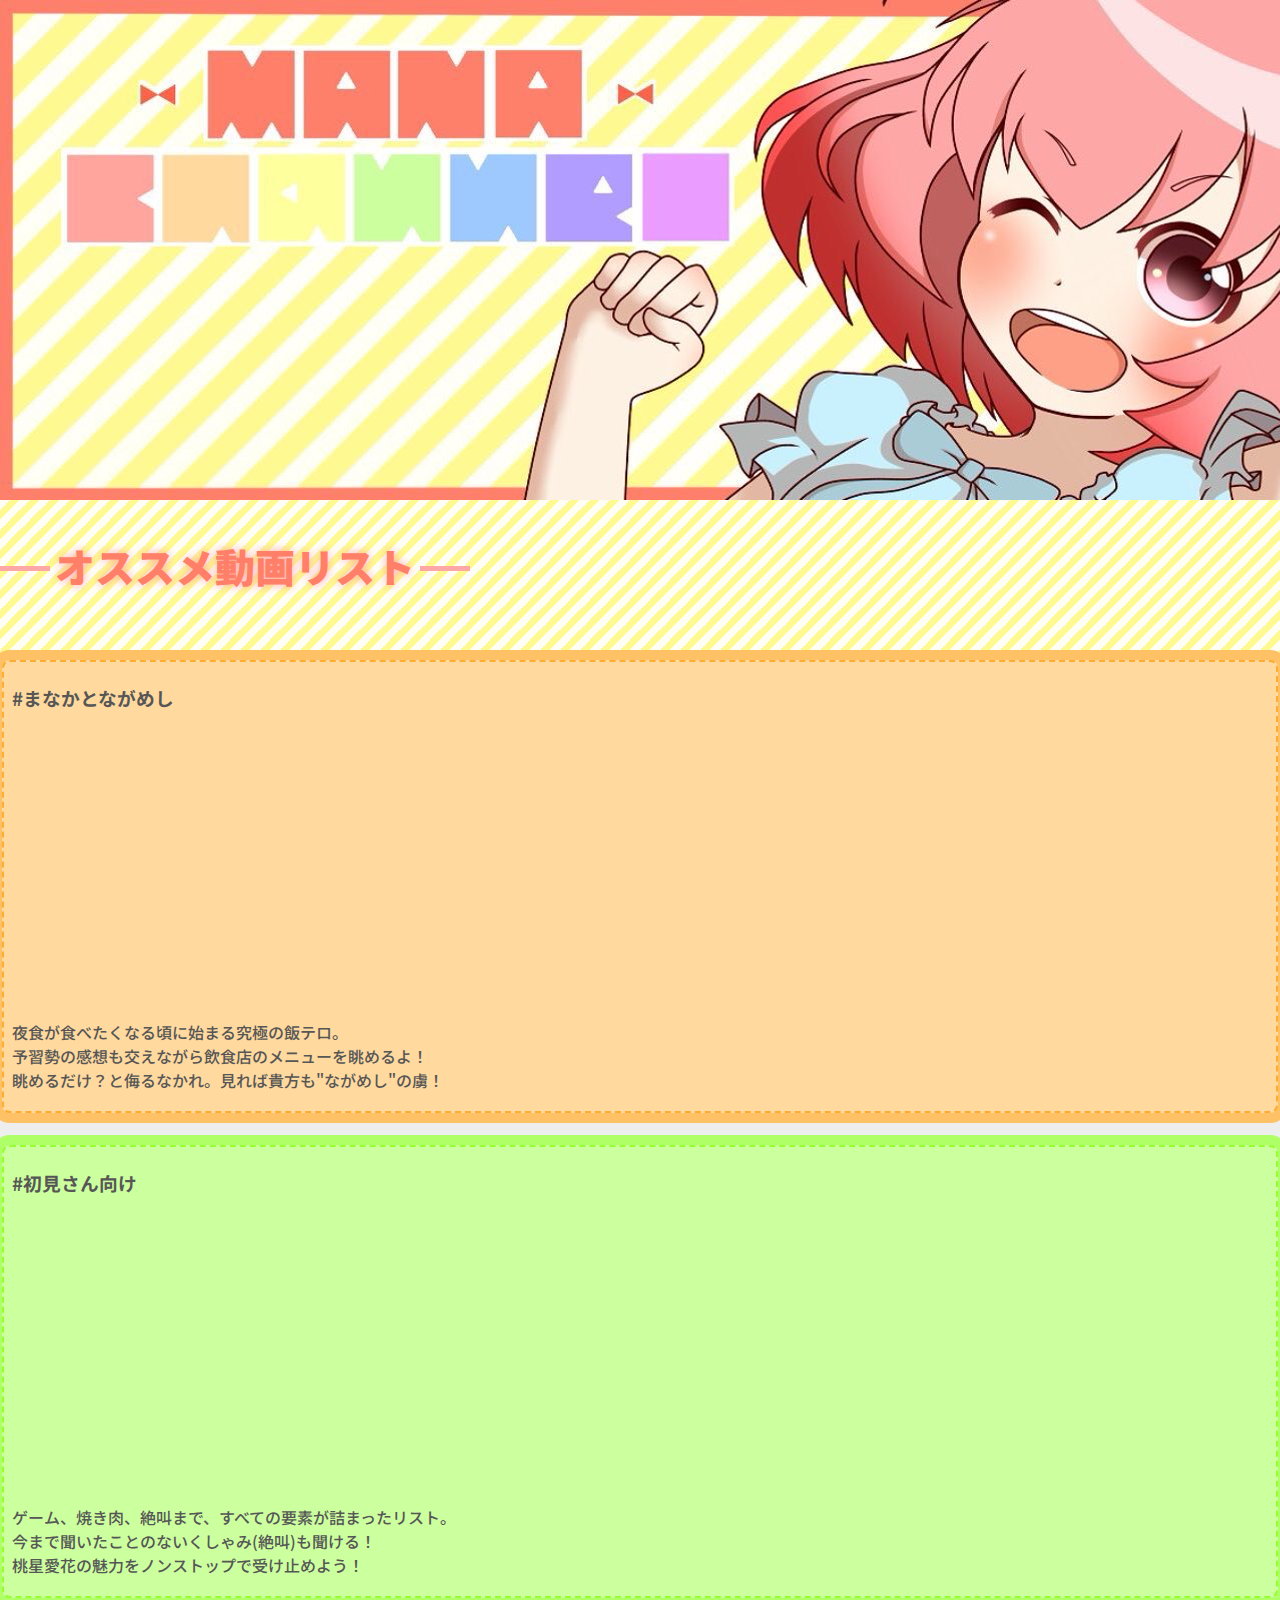
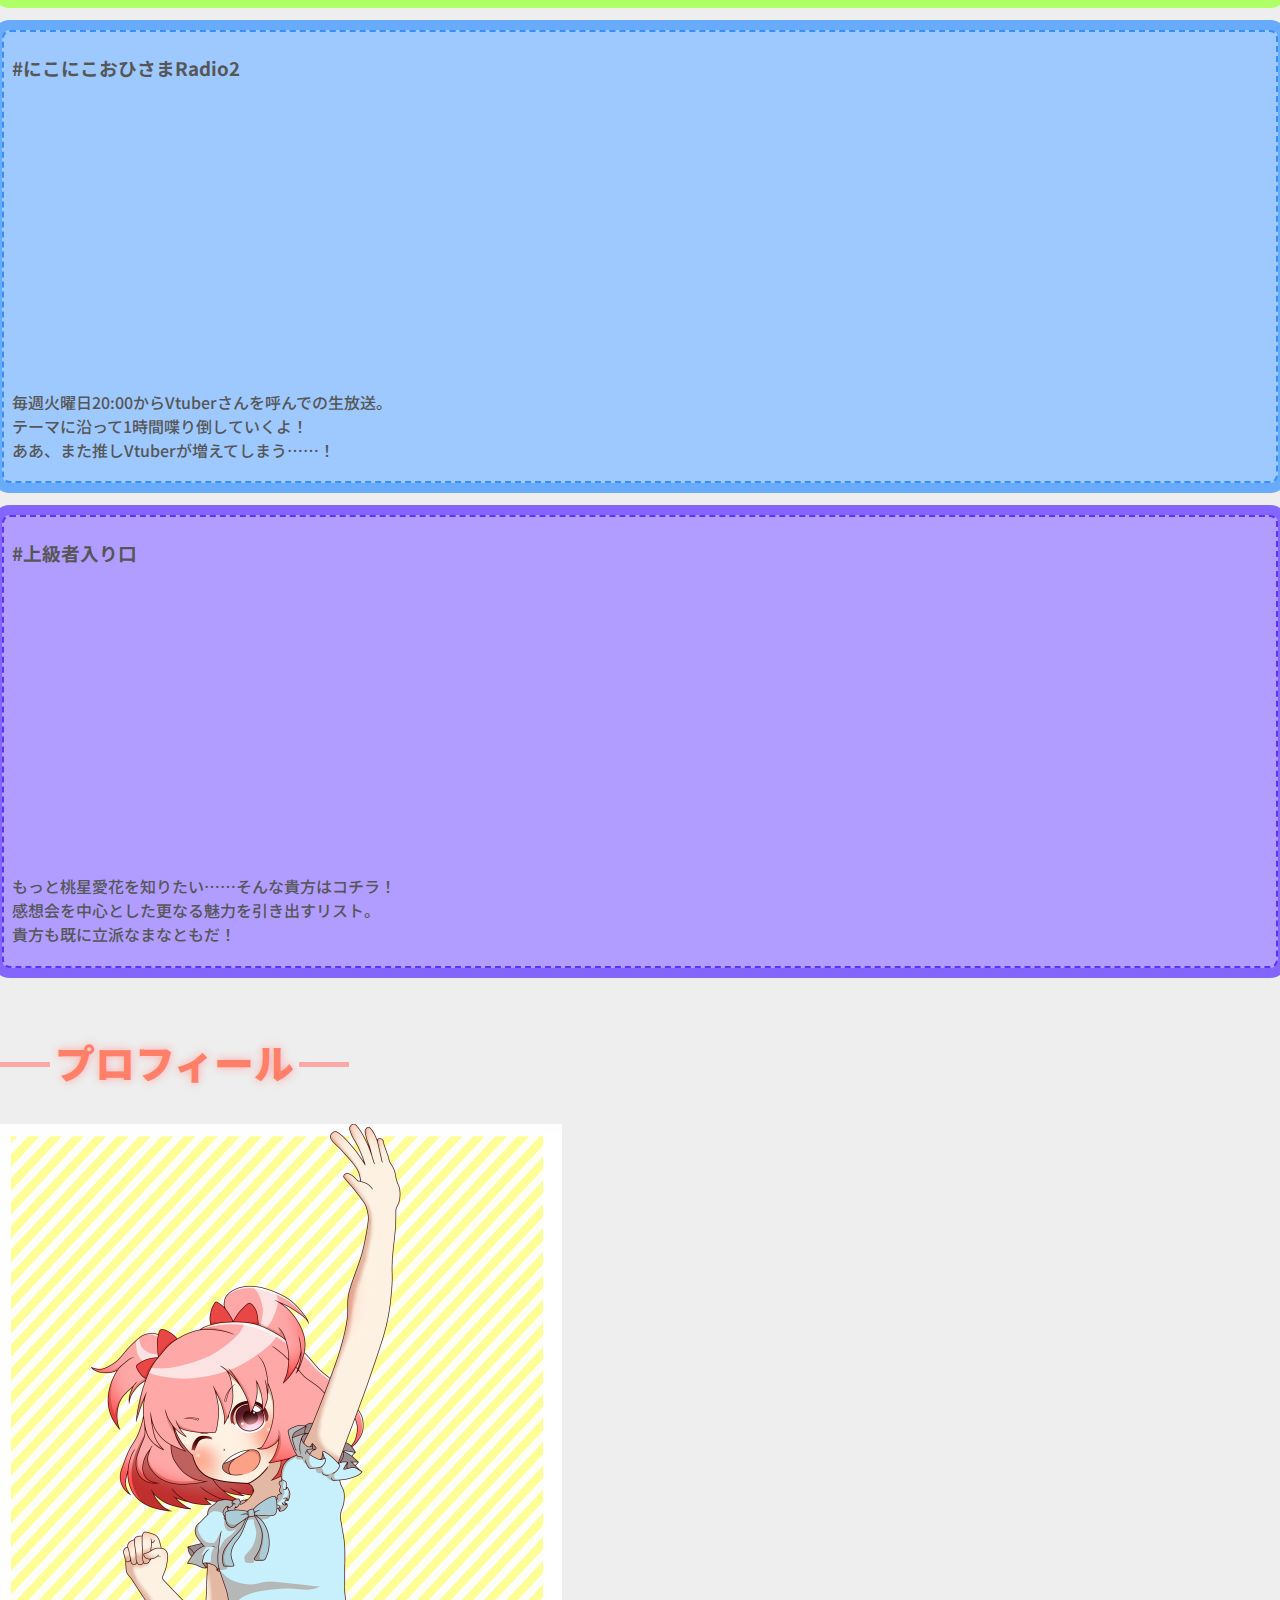
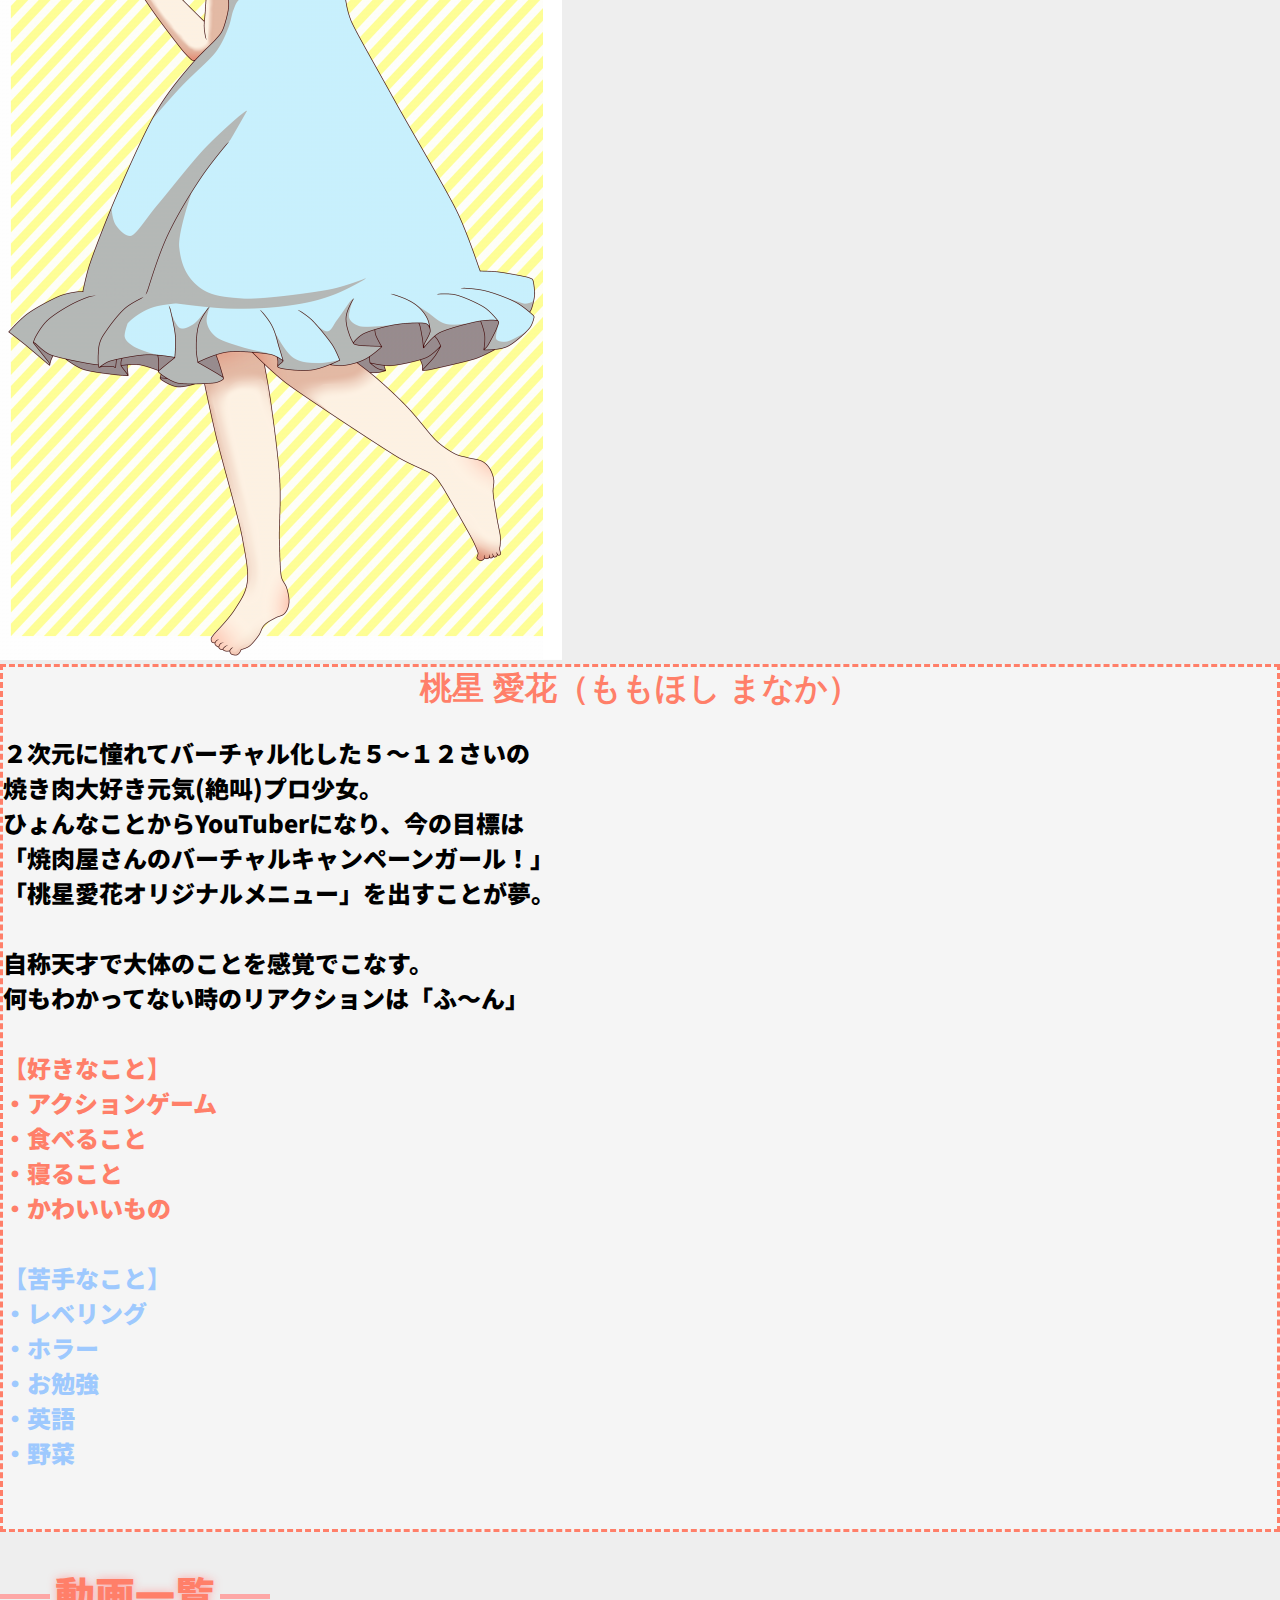
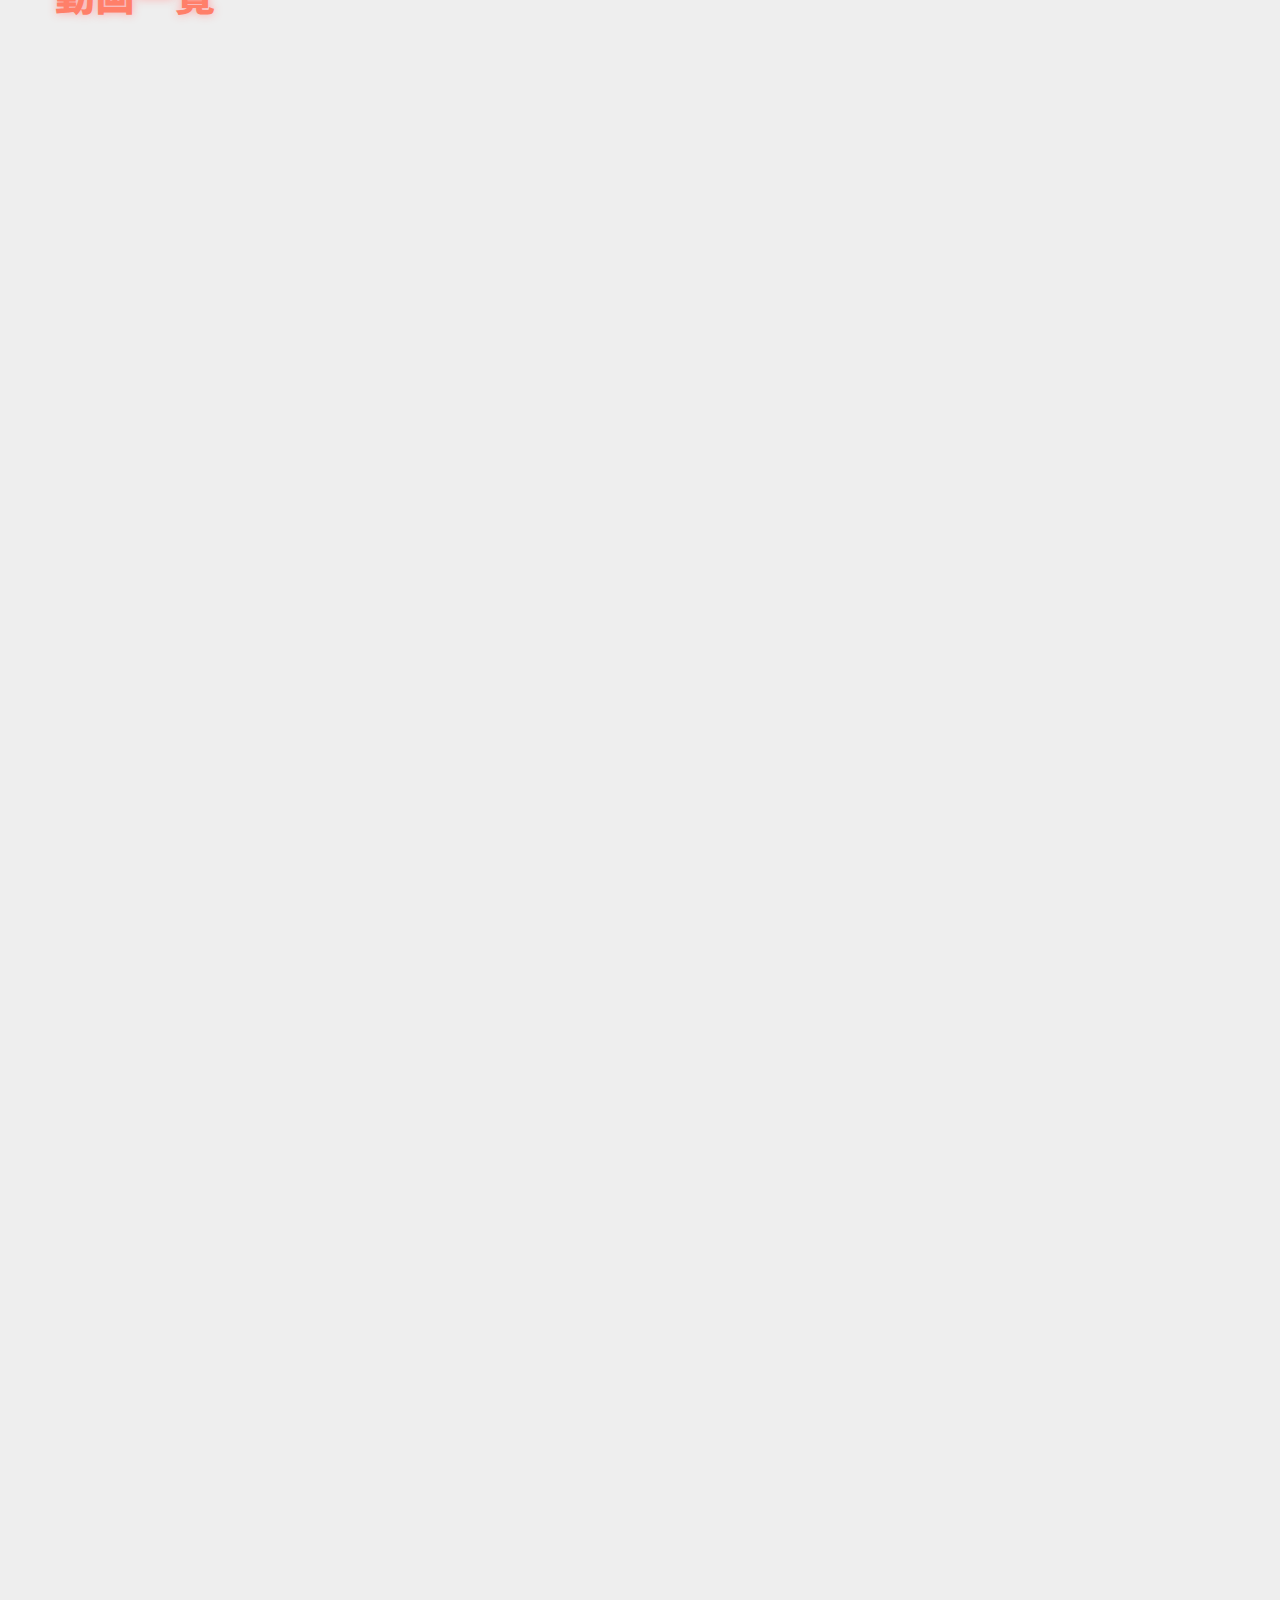
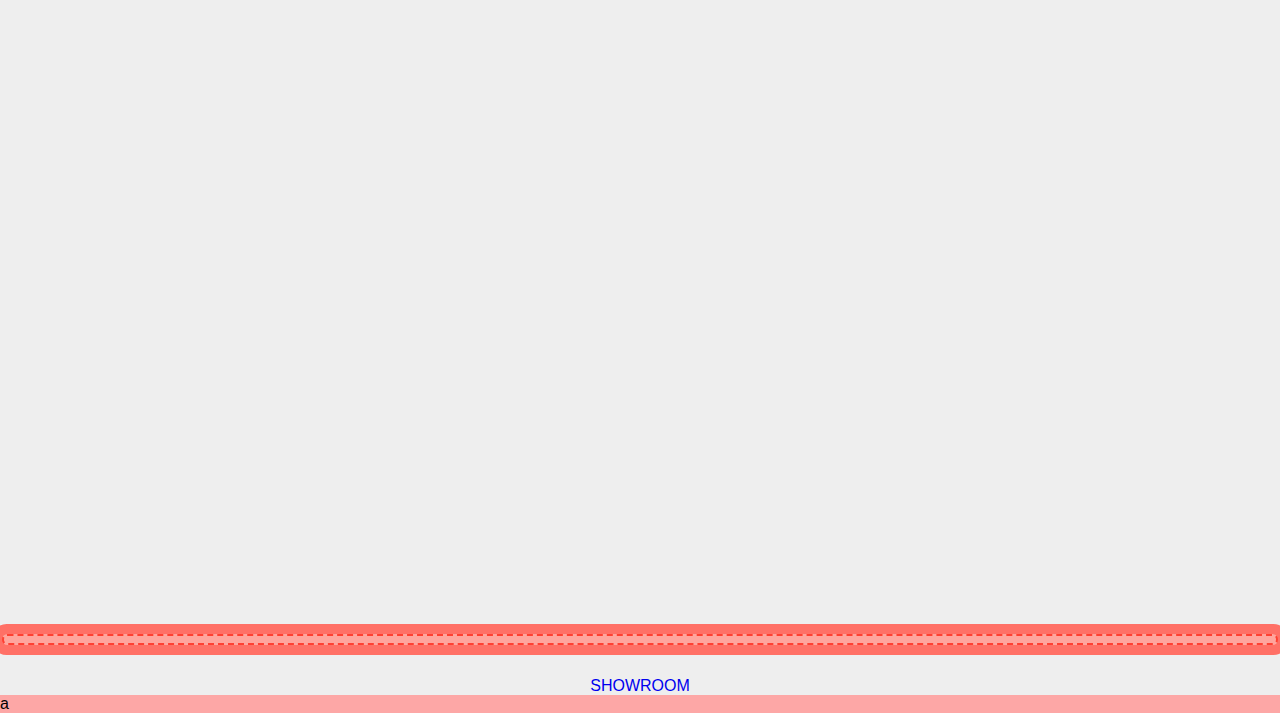
==== index.html @ ed3147af "ヘッダー画像の修正" ====
<!DOCTYPE html>
<html lang="ja">
  <head>
    <meta charset="UTF-8">
    <meta name="viewport" content="width=device-width, initial-scale=1, shrink-to-fit=no">
    <meta name="format-detection" content="telephone=no">
    <link rel="stylesheet" href="https://stackpath.bootstrapcdn.com/bootstrap/4.1.1/css/bootstrap.min.css" integrity="sha384-WskhaSGFgHYWDcbwN70/dfYBj47jz9qbsMId/iRN3ewGhXQFZCSftd1LZCfmhktB" crossorigin="anonymous">
    <link rel="stylesheet" href="./css/loader.css" type="text/css">
    <script src="https://code.jquery.com/jquery-3.3.1.slim.min.js" integrity="sha384-q8i/X+965DzO0rT7abK41JStQIAqVgRVzpbzo5smXKp4YfRvH+8abtTE1Pi6jizo" crossorigin="anonymous"></script>
    <script src="https://cdnjs.cloudflare.com/ajax/libs/popper.js/1.14.3/umd/popper.min.js" integrity="sha384-ZMP7rVo3mIykV+2+9J3UJ46jBk0WLaUAdn689aCwoqbBJiSnjAK/l8WvCWPIPm49" crossorigin="anonymous"></script>
    <script src="https://stackpath.bootstrapcdn.com/bootstrap/4.1.1/js/bootstrap.min.js" integrity="sha384-smHYKdLADwkXOn1EmN1qk/HfnUcbVRZyYmZ4qpPea6sjB/pTJ0euyQp0Mk8ck+5T" crossorigin="anonymous"></script>
    <script src="./js/loader.js" type="text/javascript"></script>
    <link href="https://fonts.googleapis.com/css?family=Noto+Sans+JP:100,300,400,500,700,800,900&amp;display=swap" rel="stylesheet">
    <link rel="stylesheet" href="https://use.fontawesome.com/releases/v5.10.2/css/all.css" integrity="sha384-rtJEYb85SiYWgfpCr0jn174XgJTn4rptSOQsMroFBPQSGLdOC5IbubP6lJ35qoM9" crossorigin="anonymous">
  </head>
  <body>
    <div class="container-fluid"><img class="img-fluid" src="./img/header.jpg">
      <div class="row">
        <div class="col-lg-10 pr-lg-5 justify-content-center">
          <div class="row py-3 justify-content-center text-center">
            <h2>オススメ動画リスト</h2>
          </div>
          <div class="row justify-content-around mx-lg-4 mx-3 mx-lg-0">
            <div class="col-lg-5 box1">
              <div class="row justify-content-center">
                <h3 class="first my-2">#まなかとながめし</h3>
              </div>
              <div class="row youtbe justify-content-center mx-1">
                <iframe width="486" height="270" src="https://www.youtube.com/embed/videoseries?list=PLbAovI1GTEuH-SgbyVjiY64H6kmFP4yAL" frameborder="0" allow="accelerometer; autoplay; encrypted-media; gyroscope; picture-in-picture" allowfullscreen></iframe>
              </div>
              <div class="row my-2">
                <p class="ml-4 bold">
                   夜食が食べたくなる頃に始まる究極の飯テロ。<br>
                  予習勢の感想も交えながら飲食店のメニューを眺めるよ！<br>
                  眺めるだけ？と侮るなかれ。見れば貴方も"ながめし"の虜！
                </p>
              </div>
            </div>
            <div class="col-lg-5 box2">
              <div class="row justify-content-center">
                <h3 class="first my-2">#初見さん向け</h3>
              </div>
              <div class="row youtbe justify-content-center mx-1">
                <iframe width="486" height="270" src="https://www.youtube.com/embed/videoseries?list=PLbAovI1GTEuFLvlPOj0V3R2zm6P5N8Zbx" frameborder="0" allow="accelerometer; autoplay; encrypted-media; gyroscope; picture-in-picture" allowfullscreen></iframe>
              </div>
              <div class="row my-2">
                <p class="ml-4 bold">
                   ゲーム、焼き肉、絶叫まで、すべての要素が詰まったリスト。<br>
                  今まで聞いたことのないくしゃみ(絶叫)も聞ける！<br>
                  桃星愛花の魅力をノンストップで受け止めよう！
                </p>
              </div>
            </div>
            <div class="col-lg-5 box3">
              <div class="row justify-content-center">
                <h3 class="first my-2">#にこにこおひさまRadio2</h3>
              </div>
              <div class="row youtbe justify-content-center mx-1">
                <iframe width="486" height="270" src="https://www.youtube.com/embed/videoseries?list=PLbAovI1GTEuFLvlPOj0V3R2zm6P5N8Zbx" frameborder="0" allow="accelerometer; autoplay; encrypted-media; gyroscope; picture-in-picture" allowfullscreen></iframe>
              </div>
              <div class="row my-2">
                <p class="ml-4 bold">
                   毎週火曜日20:00からVtuberさんを呼んでの生放送。<br>
                  テーマに沿って1時間喋り倒していくよ！<br>
                  ああ、また推しVtuberが増えてしまう……！
                </p>
              </div>
            </div>
            <div class="col-lg-5 box4">
              <div class="row justify-content-center">
                <h3 class="first my-2">#上級者入り口</h3>
              </div>
              <div class="row youtbe justify-content-center mx-1">
                <iframe width="486" height="270" src="https://www.youtube.com/embed/videoseries?list=PLbAovI1GTEuEAdjB40SwyjS9uhT3rwUrX" frameborder="0" allow="accelerometer; autoplay; encrypted-media; gyroscope; picture-in-picture" allowfullscreen></iframe>
              </div>
              <div class="row my-2">
                <p class="ml-4 bold">
                   もっと桃星愛花を知りたい……そんな貴方はコチラ！<br>
                  感想会を中心とした更なる魅力を引き出すリスト。<br>
                  貴方も既に立派なまなともだ！
                </p>
              </div>
            </div>
          </div>
          <div class="row py-3 justify-content-center text-center">
            <h2>プロフィール</h2>
          </div>
          <div class="row justify-content-around">
            <div class="col-md-5"><img class="img-fluid" src="./img/chara.png"></div>
            <div class="col-md-7" style="background-color:rgba(256,256,256,0.4); border:3px dashed #FF7F69">
              <div class="profile-name my-2">桃星 愛花（ももほし まなか）</div>
              <p class="ml-3" id="profile-desc">
                ２次元に憧れてバーチャル化した５～１２さいの<br>
                焼き肉大好き元気(絶叫)プロ少女。<br>
                ひょんなことからYouTuberになり、今の目標は<br>
                「<B>焼肉屋さんのバーチャルキャンペーンガール！」</B><br>
                「桃星愛花オリジナルメニュー」を出すことが夢。<br><br>
                
                自称天才で大体のことを感覚でこなす。<br>
                何もわかってない時のリアクションは「ふ～ん」<br><br>
                 
                <span style="color:#FF7F69">【好きなこと】<br>
                ・アクションゲーム<br>
                ・食べること<br>
                ・寝ること<br>
                ・かわいいもの<br><br></span>
                
                <span style="color:#9EC9FE">【苦手なこと】<br>
                ・レベリング<br>
                ・ホラー<br>
                ・お勉強<br>
                ・英語<br>
                ・野菜<br><br></span>
              </p>
            </div>
          </div>
          <div class="row py-3 justify-content-center text-center">
            <h2>動画一覧</h2>
          </div>
          <div class="row justify-content-around">
            <div class="col-lg-4 col-md-6" align="center"><iframe width="400" height="225" src="https://www.youtube.com/embed/l2KaPD6oU1I" frameborder="0" allow="accelerometer; autoplay; encrypted-media; gyroscope; picture-in-picture" allowfullscreen></iframe><br>
            </div>
            <div class="col-lg-4 col-md-6" align="center"><iframe width="400" height="225" src="https://www.youtube.com/embed/nBfYJNR3knE" frameborder="0" allow="accelerometer; autoplay; encrypted-media; gyroscope; picture-in-picture" allowfullscreen></iframe><br>
            </div>
            <div class="col-lg-4 col-md-6" align="center"><iframe width="400" height="225" src="https://www.youtube.com/embed/RNX91jIDheY" frameborder="0" allow="accelerometer; autoplay; encrypted-media; gyroscope; picture-in-picture" allowfullscreen></iframe><br>
            </div>
            <div class="col-lg-4 col-md-6" align="center"><iframe width="400" height="225" src="https://www.youtube.com/embed/fZkKzhEPjfk" frameborder="0" allow="accelerometer; autoplay; encrypted-media; gyroscope; picture-in-picture" allowfullscreen></iframe><br>
            </div>
            <div class="col-lg-4 col-md-6" align="center"><iframe width="400" height="225" src="https://www.youtube.com/embed/sXnMQRE3RFk" frameborder="0" allow="accelerometer; autoplay; encrypted-media; gyroscope; picture-in-picture" allowfullscreen></iframe><br>
            </div>
            <div class="col-lg-4 col-md-6" align="center"><iframe width="400" height="225" src="https://www.youtube.com/embed/OLFdnJUj9BE" frameborder="0" allow="accelerometer; autoplay; encrypted-media; gyroscope; picture-in-picture" allowfullscreen></iframe><br>
            </div>
            <div class="col-lg-4 col-md-6" align="center"><iframe width="400" height="225" src="https://www.youtube.com/embed/hPemQ9OxoQI" frameborder="0" allow="accelerometer; autoplay; encrypted-media; gyroscope; picture-in-picture" allowfullscreen></iframe><br>
            </div>
            <div class="col-lg-4 col-md-6" align="center"><iframe width="400" height="225" src="https://www.youtube.com/embed/DcZKCrGhzog" frameborder="0" allow="accelerometer; autoplay; encrypted-media; gyroscope; picture-in-picture" allowfullscreen></iframe><br>
            </div>
            <div class="col-lg-4 col-md-6" align="center"><iframe width="400" height="225" src="https://www.youtube.com/embed/321CrWnifHU" frameborder="0" allow="accelerometer; autoplay; encrypted-media; gyroscope; picture-in-picture" allowfullscreen></iframe><br>
            </div>
          </div>
        </div>
        <div class="col-lg-2 mx-3 mx-lg-0" style="padding-top:85px">
          <div class="row sticky-top">
            <div class="col-12 py-3 box5 px-3" style="border-radius: 10px;"><a class="twitter-timeline" data-chrome="transparent" data-chrome="nofooter" data-chrome="noheader" data-width="1000" data-height="600" data-link-color="#E81C4F" href="https://twitter.com/manachan_momo?ref_src=twsrc%5Etfw"></a> <script async src="https://platform.twitter.com/widgets.js" charset="utf-8"></script></div>
            <div class="col-12 py-3" style="text-align:center"><a href="#!">
              <Need>SHOWROOM</Need><div class="c-button__blobs">
<div></div>
<div></div>
<div></div>
</div>
</a>
            </div>
          </div>
        </div>
      </div>
      <div class="row my-4 footer justify-content-center">a</div><svg xmlns="http://www.w3.org/2000/svg" version="1.1" style="display: block; height: 0; width: 0;">
<defs>
<filter id="goo">
<feGaussianBlur in="SourceGraphic" stdDeviation="10" result="blur"></feGaussianBlur>
<feColorMatrix in="blur" mode="matrix" values="1 0 0 0 0  0 1 0 0 0  0 0 1 0 0  0 0 0 18 -7" result="goo"></feColorMatrix>
<feBlend in="SourceGraphic" in2="goo"></feBlend>
</filter>
</defs>
</svg>
    </div>
  </body>
</html>
---- css/loader.css ----
body {
  background-image: -webkit-linear-gradient(135deg, #fef991 25%, #fefef5 25%, #fefef5 50%, #fef991 50%, #fef991 75%, #fefef5 75%, #fefef5);
  background-image: -o-linear-gradient(135deg, #fef991 25%, #fefef5 25%, #fefef5 50%, #fef991 50%, #fef991 75%, #fefef5 75%, #fefef5);
  background-image: linear-gradient(-45deg, #fef991 25%, #fefef5 25%, #fefef5 50%, #fef991 50%, #fef991 75%, #fefef5 75%, #fefef5);
  background-size: 20px 20px;
  background-attachment: fixed;
}
.container-fluid {
  max-width: 1500px;
}
body {
  font-family: 'Noto Sans JP', sans-serif;
}
h1,
h2,
h3,
h4,
h5,
h6,
p {
  font-family: 'Noto Sans JP', sans-serif;
}
h2 {
  font-family: 'Noto Sans JP', sans-serif;
  font-size: 2.5rem;
  font-weight: 900;
  text-align: center;
  color: #ff7f69;
  text-shadow: 0px 0px 10px #fda7a6;
}
h2 {
  position: relative;
  display: inline-block;
  padding: 0 55px;
}
h2:before,
h2:after {
  content: '';
  position: absolute;
  top: 50%;
  display: inline-block;
  width: 50px;
  height: 5px;
  background-color: #fda7a6;
}
h2:before {
  left: 0;
}
h2:after {
  right: 0;
}
h3 {
  font-family: 'Noto Sans JP', sans-serif;
  font-weight: 700;
}
.box1 {
  padding: 0.2em 0.5em;
  margin: 2em 0.1em;
  color: #565656;
  background: #ffd99e;
  -webkit-box-shadow: 0px 0px 0px 10px #ffc166;
  box-shadow: 0px 0px 0px 10px #ffc166;
  border: dashed 2px #ffad32;
  border-radius: 8px;
}
.box2 {
  padding: 0.2em 0.5em;
  margin: 2em 0.1em;
  color: #565656;
  background: #ccff9e;
  -webkit-box-shadow: 0px 0px 0px 10px #afff66;
  box-shadow: 0px 0px 0px 10px #afff66;
  border: dashed 2px #95ff32;
  border-radius: 8px;
}
.box3 {
  padding: 0.2em 0.5em;
  margin: 2em 0.1em;
  color: #565656;
  background: #9ec9fe;
  -webkit-box-shadow: 0px 0px 0px 10px #68abfc;
  box-shadow: 0px 0px 0px 10px #68abfc;
  border: dashed 2px #368ffb;
  border-radius: 8px;
}
.box4 {
  padding: 0.2em 0.5em;
  margin: 2em 0.1em;
  color: #565656;
  background: #b19dff;
  -webkit-box-shadow: 0px 0px 0px 10px #8466ff;
  box-shadow: 0px 0px 0px 10px #8466ff;
  border: dashed 2px #5b32ff;
  border-radius: 8px;
}
.box5 {
  padding: 0.2em 0.5em;
  margin: 2em 0.1em;
  color: #565656;
  background: #ffa59d;
  -webkit-box-shadow: 0px 0px 0px 10px #ff7066;
  box-shadow: 0px 0px 0px 10px #ff7066;
  border: dashed 2px #ff4032;
  border-radius: 8px;
}
.bold {
  font-weight: 500;
}
.youtube {
  position: relative;
  width: 100%;
  padding-top: 56.25%;
}
.youtube iframe {
  position: absolute;
  top: 0;
  right: 0;
  width: 100% !important;
  height: 100% !important;
}
.profile-name {
  font-size: 2em;
  font-weight: 900;
  color: #ff7f69;
  text-align: center;
}
#profile-desc {
  font-size: 1.5em;
  font-weight: 900;
}
.footer {
  background: #fda7a6;
  margin: auto;
}
.Noto {
  font-family: 'Noto Sans JP', sans-serif;
}
a {
  text-decoration: none;
}
.pen-info {
  color: #d4d3d4;
  font-size: 80%;
  text-transform: uppercase;
}
.c-button {
  color: #000;
  font-weight: 700;
  font-size: 1em;
  text-decoration: none;
  padding: 0.7em 1.8em;
  cursor: pointer;
  display: inline-block;
  vertical-align: middle;
  border-radius: 10px;
}
.c-button--gooey {
  color: #06c8d9;
  font-size: 1.3em;
  text-transform: uppercase;
  letter-spacing: 2px;
  border: 4px solid #06c8d9;
  border-radius: 0;
  padding: 1.2em 3.4em;
  position: relative;
  -webkit-transition: all 700ms ease;
  -o-transition: all 700ms ease;
  transition: all 700ms ease;
  border-radius: 10px;
  height: 100px;
}
.c-button--gooey .c-button__blobs {
  height: 100%;
  -webkit-filter: url("#goo");
  filter: url("#goo");
  overflow: hidden;
  position: absolute;
  top: 0;
  left: 0;
  bottom: -3px;
  right: -1px;
  z-index: -1;
  border-radius: 10px;
}
.c-button--gooey .c-button__blobs div {
  background-color: #06c8d9;
  width: 34%;
  height: 100%;
  border-radius: 100%;
  position: absolute;
  -webkit-transform: scale(1.4) translateY(125%) translateZ(0);
  transform: scale(1.4) translateY(125%) translateZ(0);
  -webkit-transition: all 700ms ease;
  -o-transition: all 700ms ease;
  transition: all 700ms ease;
}
.c-button--gooey .c-button__blobs div:nth-child(1) {
  left: -5%;
}
.c-button--gooey .c-button__blobs div:nth-child(2) {
  left: 30%;
  -webkit-transition-delay: 60ms;
  -o-transition-delay: 60ms;
  transition-delay: 60ms;
}
.c-button--gooey .c-button__blobs div:nth-child(3) {
  left: 66%;
  -webkit-transition-delay: 25ms;
  -o-transition-delay: 25ms;
  transition-delay: 25ms;
}
.c-button--gooey:hover {
  color: #fff;
}
.c-button--gooey:hover .c-button__blobs div {
  -webkit-transform: scale(1.4) translateY(0) translateZ(0);
  transform: scale(1.4) translateY(0) translateZ(0);
}
* {
  -webkit-box-sizing: border-box;
  box-sizing: border-box;
}
@import url("https://fonts.googleapis.com/css?family=PTSans");
html,
body {
  margin: 0;
  padding: 0;
}
body {
  font-family: 'PT Sans', Arial, Verdana;
  background-color: #eee;
}
h1 {
  text-align: center;
  font-size: 48px;
  text-transform: uppercase;
  letter-spacing: 3px;
  color: #222;
}
.menu {
  list-style: none;
  margin: 0;
  padding: 0;
  width: 100%;
  height: 120px;
  margin: auto;
  position: relative;
  background-color: #2c3e50;
  z-index: 7;
}
.menu li {
  float: left;
  width: 25%;
  height: 100%;
  margin: 0;
  padding: 0;
}
.menu a {
  display: -webkit-box;
  display: -ms-flexbox;
  display: flex;
  width: 100%;
  height: 100%;
  -webkit-box-pack: center;
  -ms-flex-pack: center;
  justify-content: center;
  -webkit-box-align: center;
  -ms-flex-align: center;
  align-items: center;
  color: #fff;
  text-decoration: none;
  position: relative;
  font-size: 18px;
  z-index: 9;
}
a.active {
  background-color: #e74c3c;
  pointer-events: none;
}
li.slider {
  width: 25%;
  height: 100%;
  position: absolute;
  left: 0;
  top: 0;
  background-color: #e74c3c;
  z-index: 8;
  -webkit-transition: left 0.4s, background-color 0.4s;
  -o-transition: left 0.4s, background-color 0.4s;
  transition: left 0.4s, background-color 0.4s;
}
.menu li:nth-child(1):hover ~ .slider,
.menu li:nth-child(1):focus ~ .slider,
.menu li:nth-child(1):active ~ .slider {
  left: 0;
  background-color: #3498db;
}
.menu li:nth-child(2):hover ~ .slider,
.menu li:nth-child(2):focus ~ .slider,
.menu li:nth-child(2):active ~ .slider {
  left: 25%;
  background-color: #9b59b6;
}
.menu li:nth-child(3):hover ~ .slider,
.menu li:nth-child(3):focus ~ .slider,
.menu li:nth-child(3):active ~ .slider {
  left: 50%;
  background-color: #e67e22;
}
.menu li:nth-child(4):hover ~ .slider,
.menu li:nth-child(4):focus ~ .slider,
.menu li:nth-child(4):active ~ .slider {
  left: 75%;
  background-color: #16a085;
}
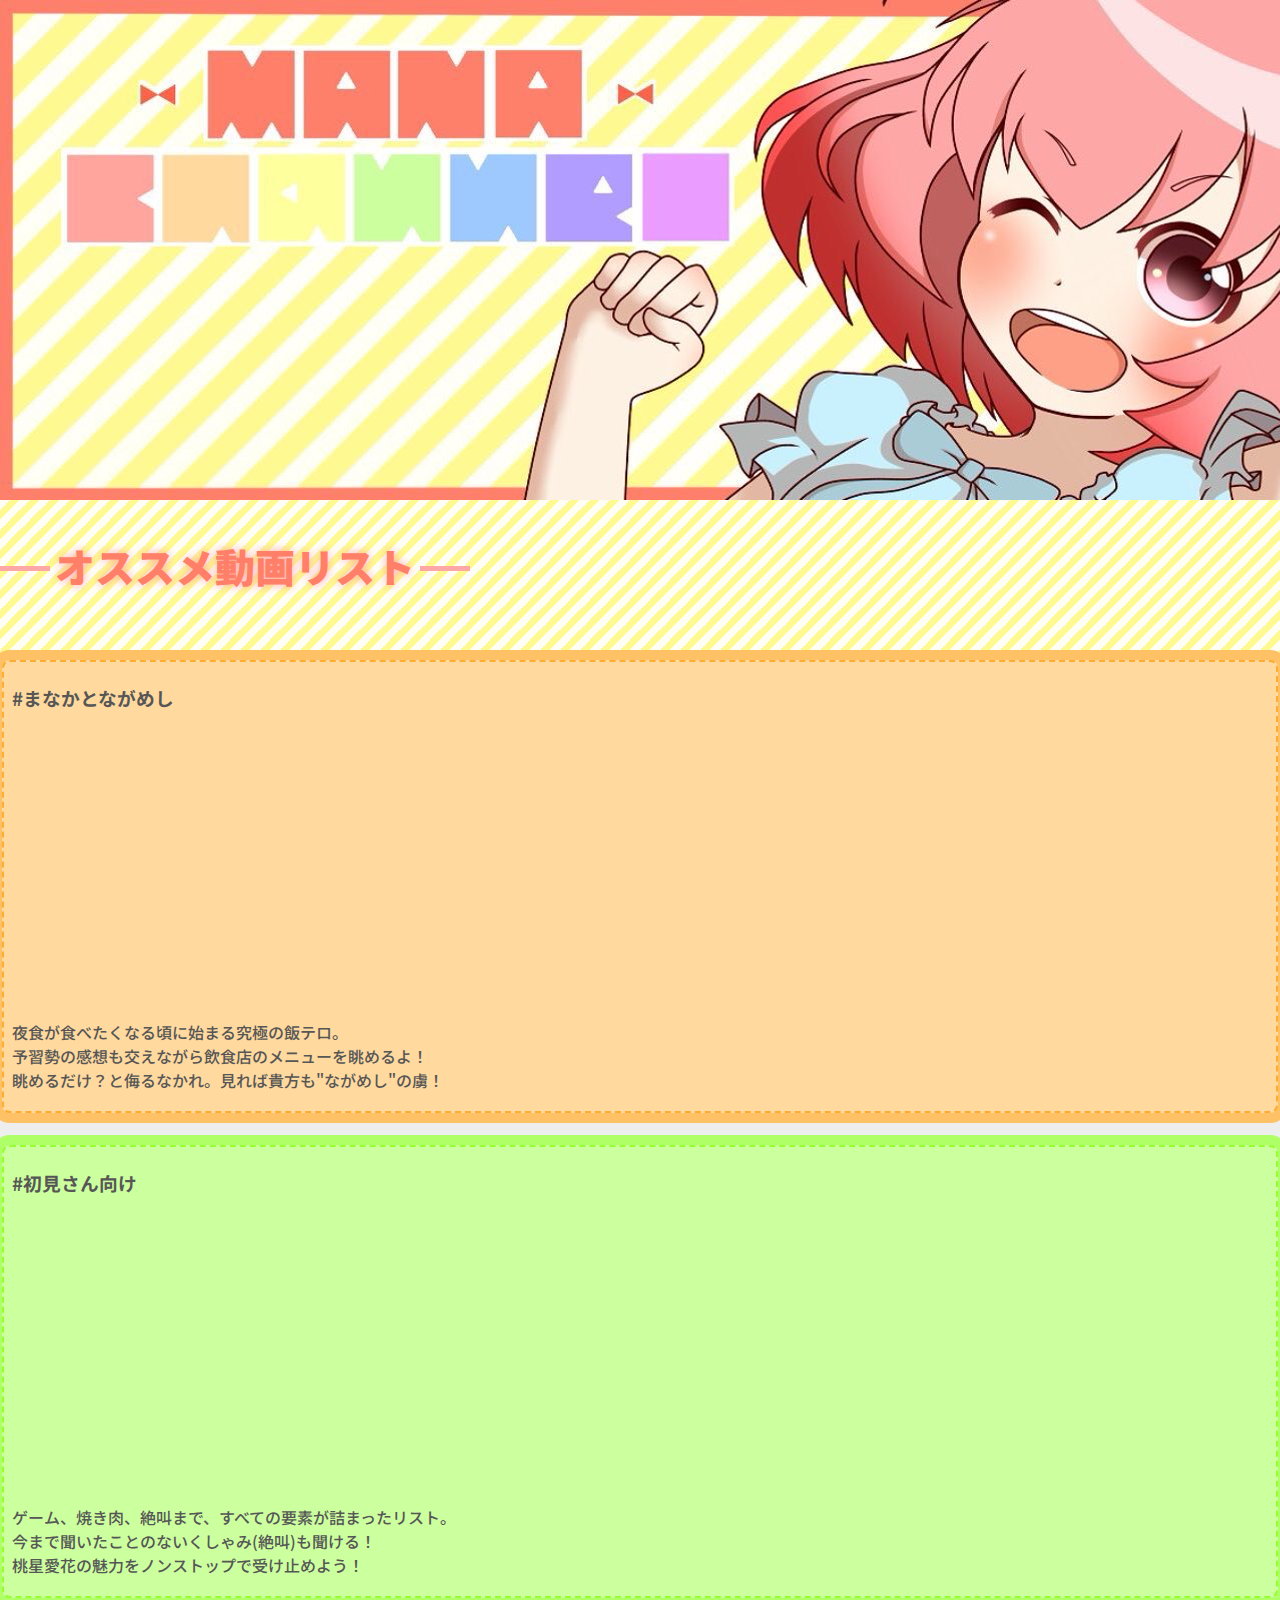
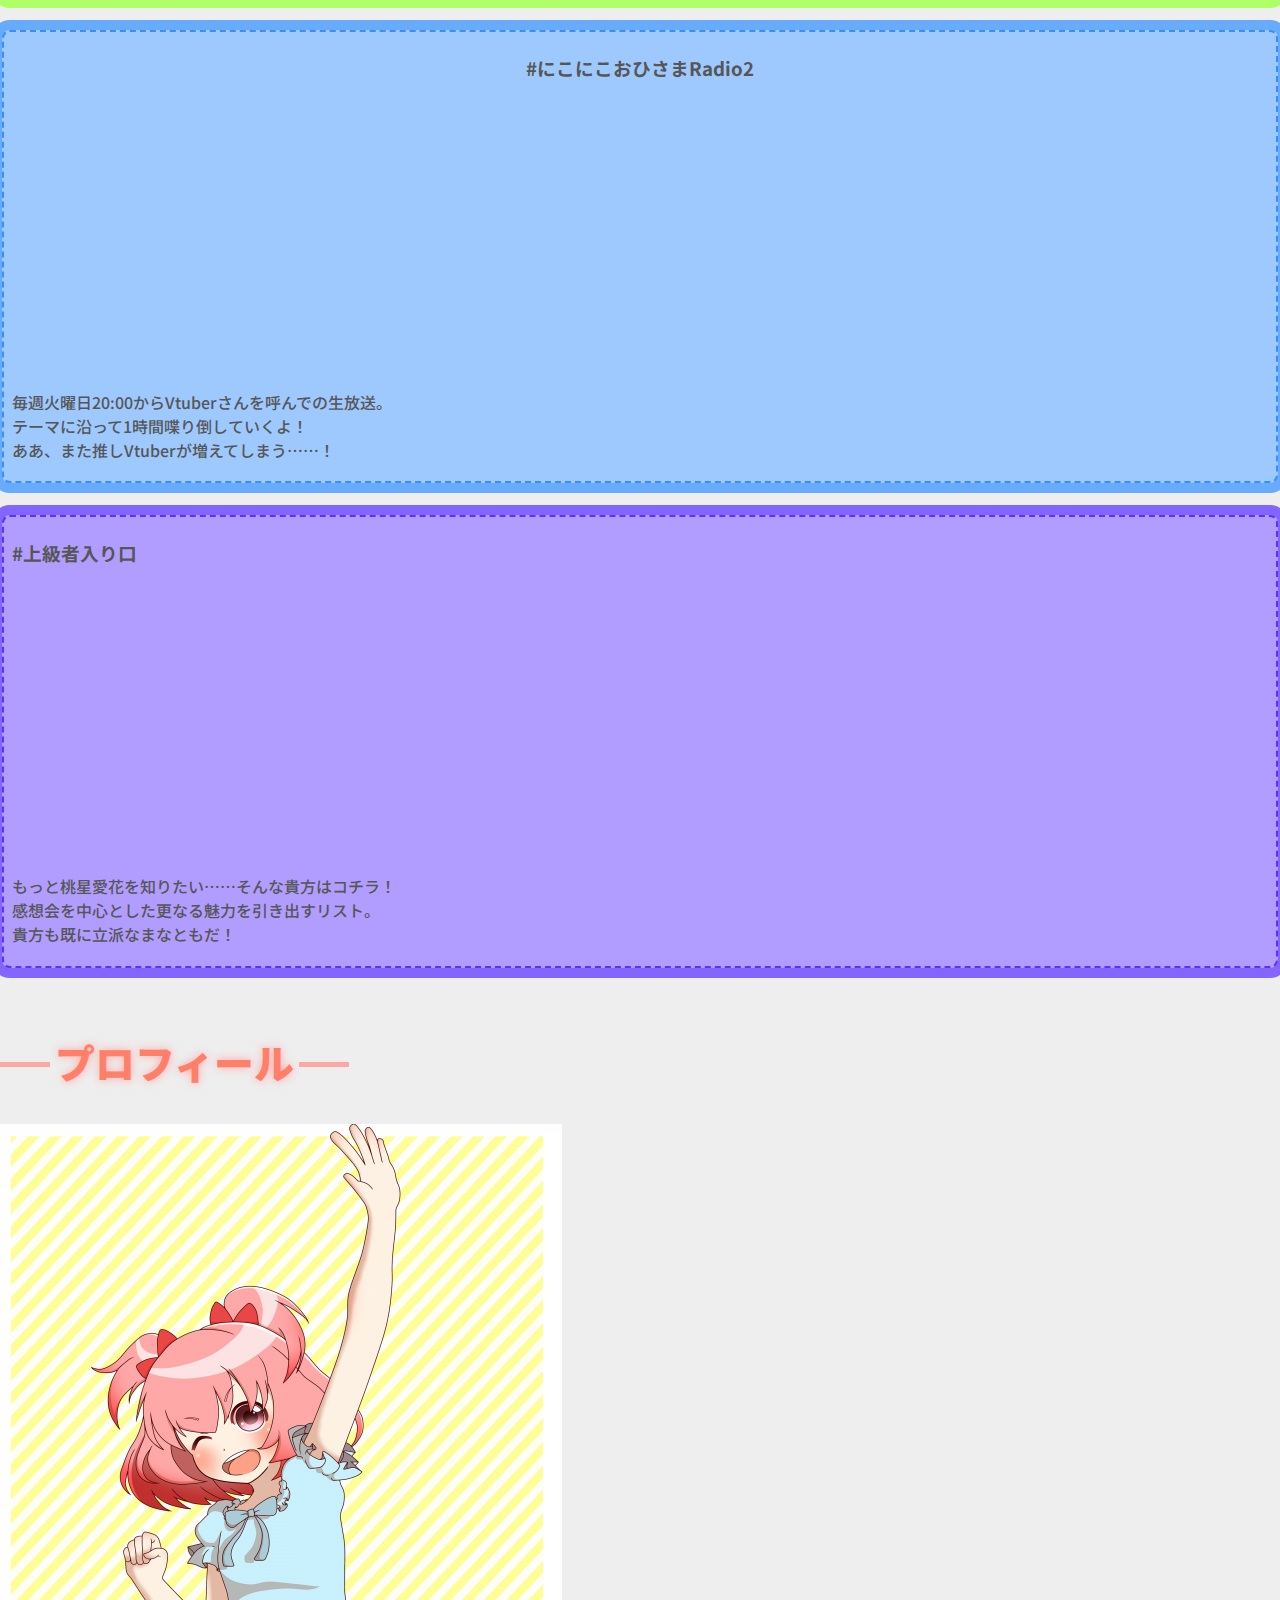
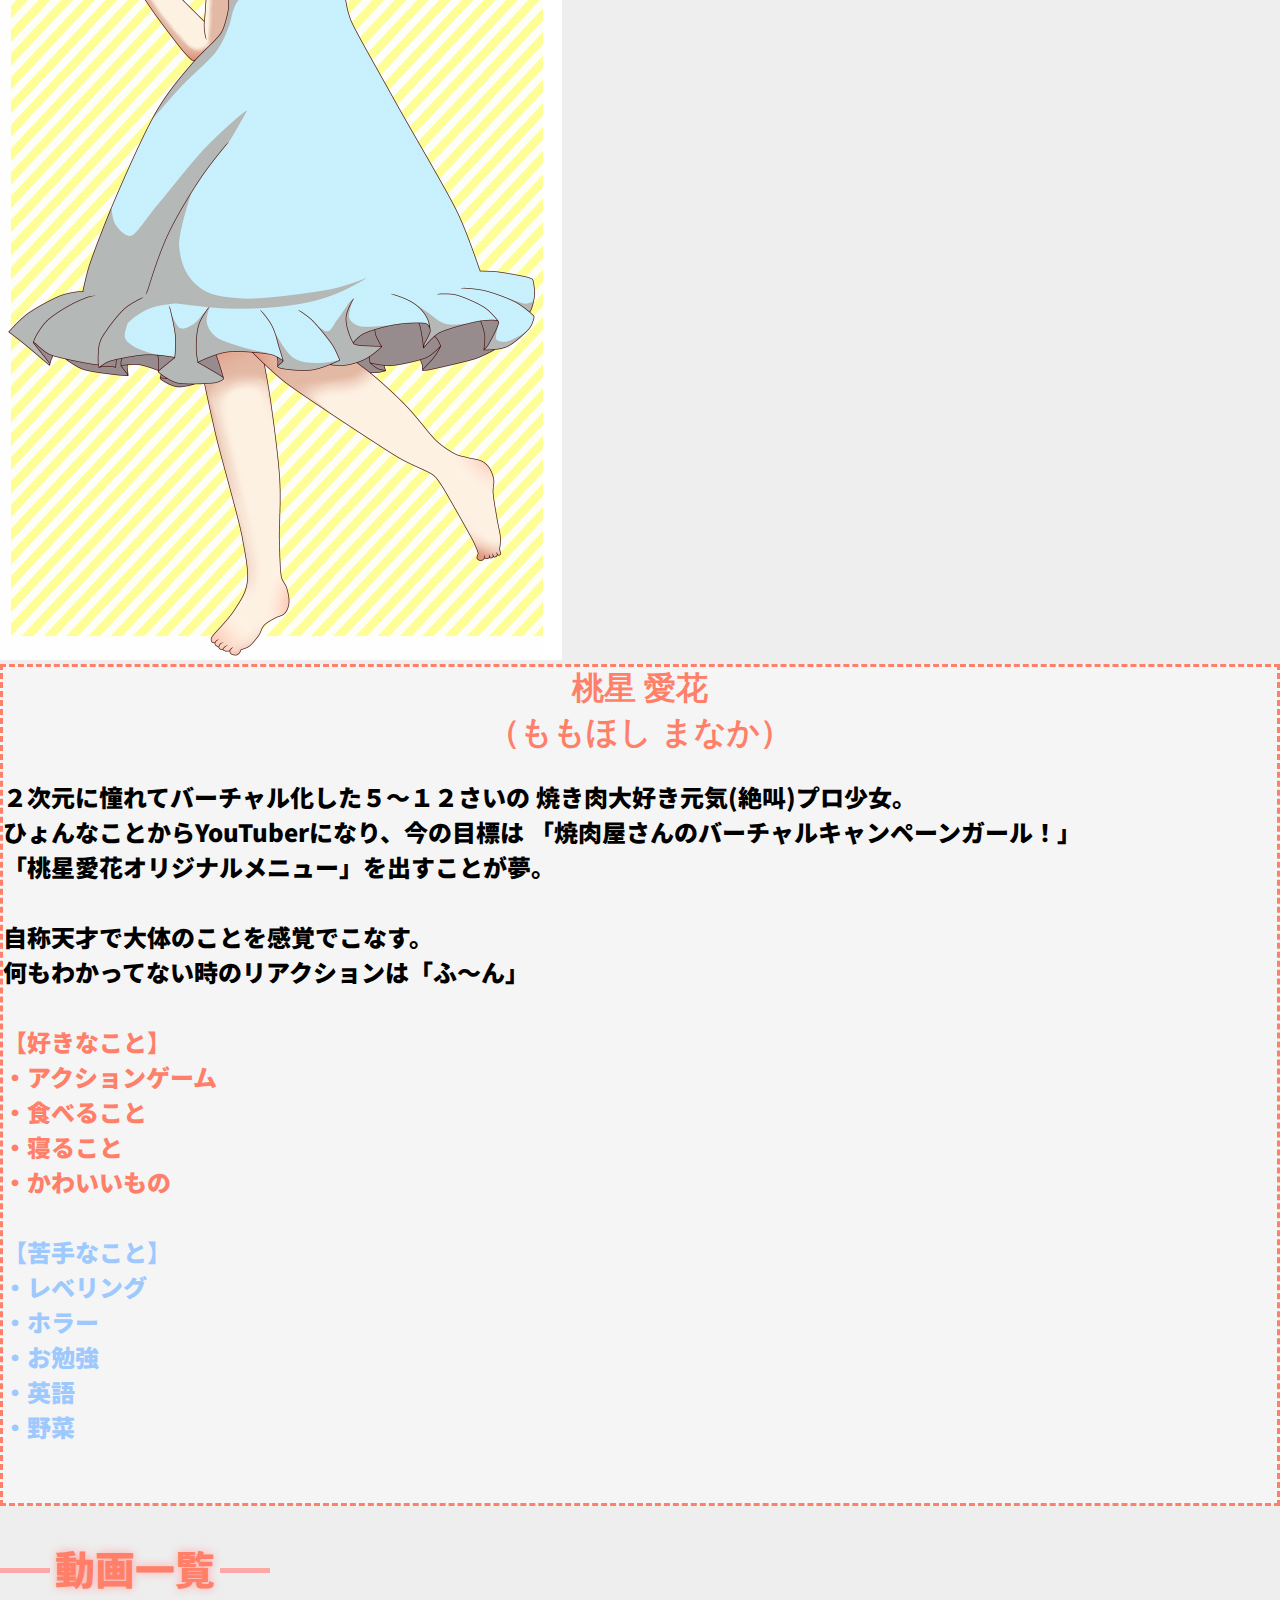
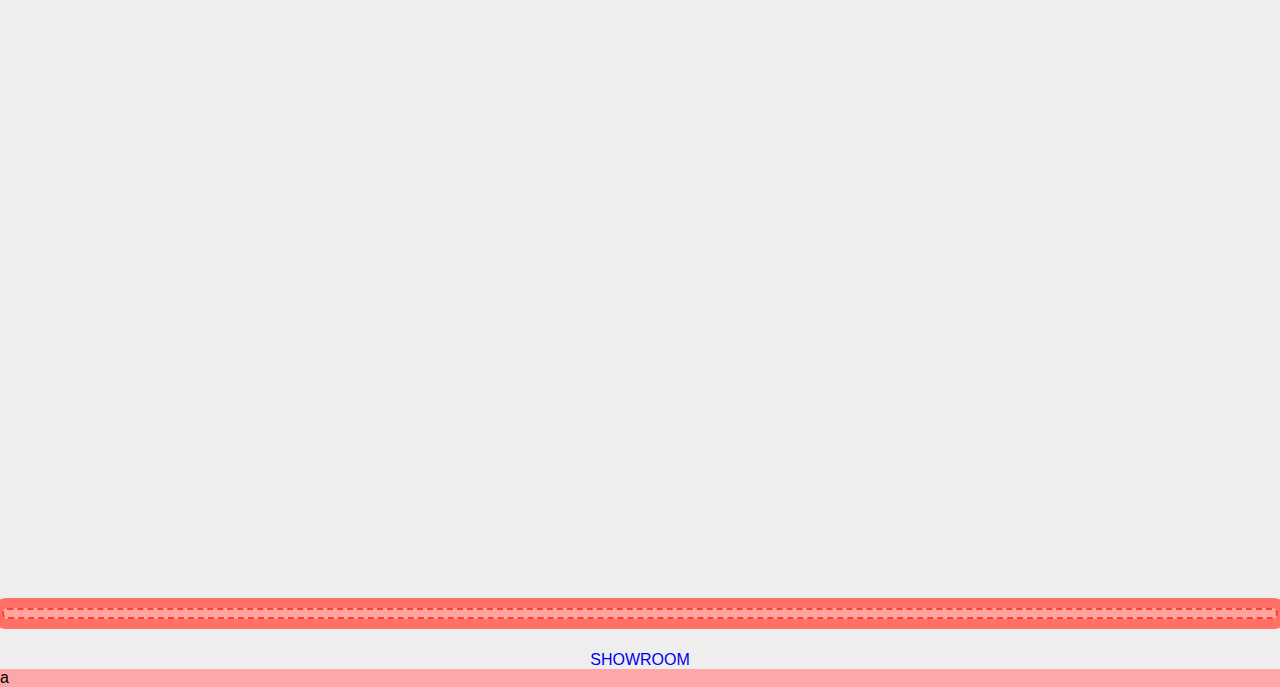
==== commit 17d64111: "スマホ表示の調整" ====
--- a/index.html
+++ b/index.html
@@ -53,7 +53,7 @@
             </div>
             <div class="col-lg-5 box3">
               <div class="row justify-content-center">
-                <h3 class="first my-2">#にこにこおひさまRadio2</h3>
+                <h3 class="first my-2" style="text-align:center">#にこにこおひさまRadio2</h3>
               </div>
               <div class="row youtbe justify-content-center mx-1">
                 <iframe width="486" height="270" src="https://www.youtube.com/embed/videoseries?list=PLbAovI1GTEuFLvlPOj0V3R2zm6P5N8Zbx" frameborder="0" allow="accelerometer; autoplay; encrypted-media; gyroscope; picture-in-picture" allowfullscreen></iframe>
@@ -88,11 +88,11 @@
           <div class="row justify-content-around">
             <div class="col-md-5"><img class="img-fluid" src="./img/chara.png"></div>
             <div class="col-md-7" style="background-color:rgba(256,256,256,0.4); border:3px dashed #FF7F69">
-              <div class="profile-name my-2">桃星 愛花（ももほし まなか）</div>
+              <div class="profile-name my-2">桃星 愛花<br>（ももほし まなか）</div>
               <p class="ml-3" id="profile-desc">
-                ２次元に憧れてバーチャル化した５～１２さいの<br>
+                ２次元に憧れてバーチャル化した５～１２さいの
                 焼き肉大好き元気(絶叫)プロ少女。<br>
-                ひょんなことからYouTuberになり、今の目標は<br>
+                ひょんなことからYouTuberになり、今の目標は
                 「<B>焼肉屋さんのバーチャルキャンペーンガール！」</B><br>
                 「桃星愛花オリジナルメニュー」を出すことが夢。<br><br>
                 
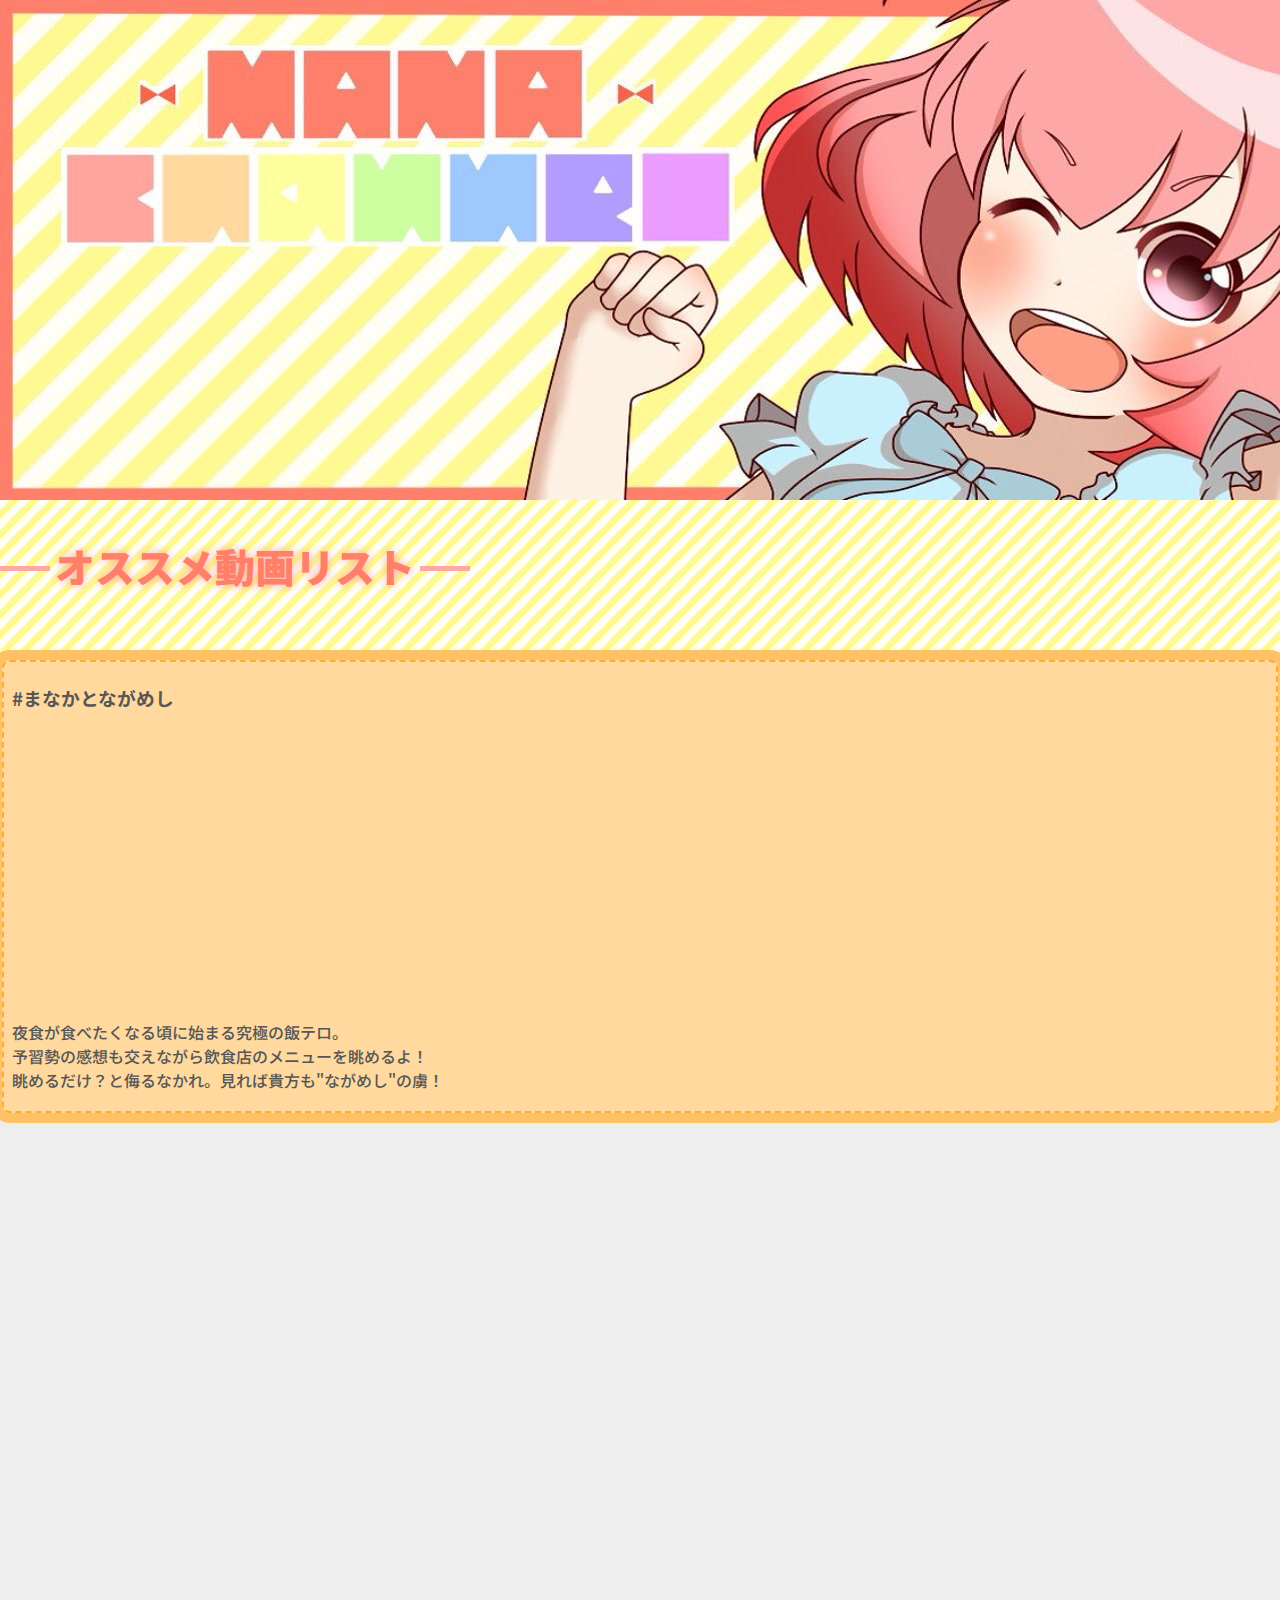
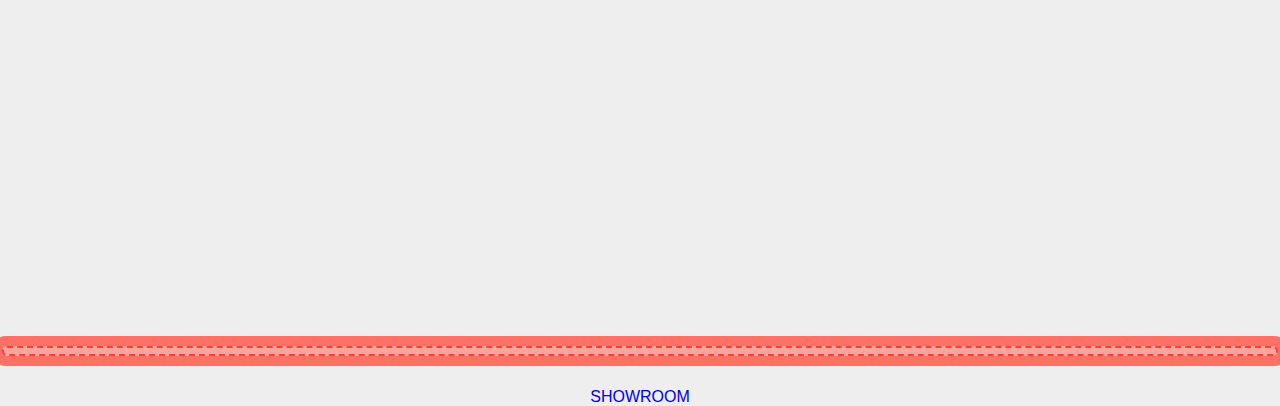
==== commit 1533c3b8: "フェードインまで" ====
--- a/index.html
+++ b/index.html
@@ -6,27 +6,28 @@
     <meta name="format-detection" content="telephone=no">
     <link rel="stylesheet" href="https://stackpath.bootstrapcdn.com/bootstrap/4.1.1/css/bootstrap.min.css" integrity="sha384-WskhaSGFgHYWDcbwN70/dfYBj47jz9qbsMId/iRN3ewGhXQFZCSftd1LZCfmhktB" crossorigin="anonymous">
     <link rel="stylesheet" href="./css/loader.css" type="text/css">
+    <link rel="stylesheet" href="./css/fadein.css" type="text/css">
     <script src="https://code.jquery.com/jquery-3.3.1.slim.min.js" integrity="sha384-q8i/X+965DzO0rT7abK41JStQIAqVgRVzpbzo5smXKp4YfRvH+8abtTE1Pi6jizo" crossorigin="anonymous"></script>
     <script src="https://cdnjs.cloudflare.com/ajax/libs/popper.js/1.14.3/umd/popper.min.js" integrity="sha384-ZMP7rVo3mIykV+2+9J3UJ46jBk0WLaUAdn689aCwoqbBJiSnjAK/l8WvCWPIPm49" crossorigin="anonymous"></script>
     <script src="https://stackpath.bootstrapcdn.com/bootstrap/4.1.1/js/bootstrap.min.js" integrity="sha384-smHYKdLADwkXOn1EmN1qk/HfnUcbVRZyYmZ4qpPea6sjB/pTJ0euyQp0Mk8ck+5T" crossorigin="anonymous"></script>
-    <script src="./js/loader.js" type="text/javascript"></script>
+    <script src="./js/custom.js" type="text/javascript"></script>
     <link href="https://fonts.googleapis.com/css?family=Noto+Sans+JP:100,300,400,500,700,800,900&amp;display=swap" rel="stylesheet">
     <link rel="stylesheet" href="https://use.fontawesome.com/releases/v5.10.2/css/all.css" integrity="sha384-rtJEYb85SiYWgfpCr0jn174XgJTn4rptSOQsMroFBPQSGLdOC5IbubP6lJ35qoM9" crossorigin="anonymous">
   </head>
   <body>
-    <div class="container-fluid"><img class="img-fluid" src="./img/header.jpg">
+    <div class="container-fluid"><img class="img-fluid fadein" src="./img/header.jpg">
       <div class="row">
         <div class="col-lg-10 pr-lg-5 justify-content-center">
-          <div class="row py-3 justify-content-center text-center">
+          <div class="row py-3 justify-content-center text-center fadein">
             <h2>オススメ動画リスト</h2>
           </div>
           <div class="row justify-content-around mx-lg-4 mx-3 mx-lg-0">
-            <div class="col-lg-5 box1">
+            <div class="col-lg-5 box1 fadein">
               <div class="row justify-content-center">
                 <h3 class="first my-2">#まなかとながめし</h3>
               </div>
               <div class="row youtbe justify-content-center mx-1">
-                <iframe width="486" height="270" src="https://www.youtube.com/embed/videoseries?list=PLbAovI1GTEuH-SgbyVjiY64H6kmFP4yAL" frameborder="0" allow="accelerometer; autoplay; encrypted-media; gyroscope; picture-in-picture" allowfullscreen></iframe>
+                <iframe class="youtuber" width="486" height="270" src="https://www.youtube.com/embed/videoseries?list=PLbAovI1GTEuH-SgbyVjiY64H6kmFP4yAL" frameborder="0" allow="accelerometer; autoplay; encrypted-media; gyroscope; picture-in-picture" allowfullscreen></iframe>
               </div>
               <div class="row my-2">
                 <p class="ml-4 bold">
@@ -36,12 +37,12 @@
                 </p>
               </div>
             </div>
-            <div class="col-lg-5 box2">
+            <div class="col-lg-5 box2 fadein">
               <div class="row justify-content-center">
                 <h3 class="first my-2">#初見さん向け</h3>
               </div>
               <div class="row youtbe justify-content-center mx-1">
-                <iframe width="486" height="270" src="https://www.youtube.com/embed/videoseries?list=PLbAovI1GTEuFLvlPOj0V3R2zm6P5N8Zbx" frameborder="0" allow="accelerometer; autoplay; encrypted-media; gyroscope; picture-in-picture" allowfullscreen></iframe>
+                <iframe class="youtuber" width="486" height="270" src="https://www.youtube.com/embed/videoseries?list=PLbAovI1GTEuFLvlPOj0V3R2zm6P5N8Zbx" frameborder="0" allow="accelerometer; autoplay; encrypted-media; gyroscope; picture-in-picture" allowfullscreen></iframe>
               </div>
               <div class="row my-2">
                 <p class="ml-4 bold">
@@ -51,12 +52,12 @@
                 </p>
               </div>
             </div>
-            <div class="col-lg-5 box3">
+            <div class="col-lg-5 box3 fadein">
               <div class="row justify-content-center">
                 <h3 class="first my-2" style="text-align:center">#にこにこおひさまRadio2</h3>
               </div>
               <div class="row youtbe justify-content-center mx-1">
-                <iframe width="486" height="270" src="https://www.youtube.com/embed/videoseries?list=PLbAovI1GTEuFLvlPOj0V3R2zm6P5N8Zbx" frameborder="0" allow="accelerometer; autoplay; encrypted-media; gyroscope; picture-in-picture" allowfullscreen></iframe>
+                <iframe class="youtuber" width="486" height="270" src="https://www.youtube.com/embed/videoseries?list=PLbAovI1GTEuFLvlPOj0V3R2zm6P5N8Zbx" frameborder="0" allow="accelerometer; autoplay; encrypted-media; gyroscope; picture-in-picture" allowfullscreen></iframe>
               </div>
               <div class="row my-2">
                 <p class="ml-4 bold">
@@ -66,12 +67,12 @@
                 </p>
               </div>
             </div>
-            <div class="col-lg-5 box4">
+            <div class="col-lg-5 box4 fadein">
               <div class="row justify-content-center">
                 <h3 class="first my-2">#上級者入り口</h3>
               </div>
               <div class="row youtbe justify-content-center mx-1">
-                <iframe width="486" height="270" src="https://www.youtube.com/embed/videoseries?list=PLbAovI1GTEuEAdjB40SwyjS9uhT3rwUrX" frameborder="0" allow="accelerometer; autoplay; encrypted-media; gyroscope; picture-in-picture" allowfullscreen></iframe>
+                <iframe class="youtuber" width="486" height="270" src="https://www.youtube.com/embed/videoseries?list=PLbAovI1GTEuEAdjB40SwyjS9uhT3rwUrX" frameborder="0" allow="accelerometer; autoplay; encrypted-media; gyroscope; picture-in-picture" allowfullscreen></iframe>
               </div>
               <div class="row my-2">
                 <p class="ml-4 bold">
@@ -82,14 +83,14 @@
               </div>
             </div>
           </div>
-          <div class="row py-3 justify-content-center text-center">
+          <div class="row py-3 justify-content-center text-center fadein">
             <h2>プロフィール</h2>
           </div>
           <div class="row justify-content-around">
-            <div class="col-md-5"><img class="img-fluid" src="./img/chara.png"></div>
-            <div class="col-md-7" style="background-color:rgba(256,256,256,0.4); border:3px dashed #FF7F69">
-              <div class="profile-name my-2">桃星 愛花<br>（ももほし まなか）</div>
-              <p class="ml-3" id="profile-desc">
+            <div class="col-md-5 fadein"><img class="img-fluid" src="./img/chara.png"></div>
+            <div class="col-md-7 fadein" style="background-color:rgba(256,256,256,0.4); border:3px dashed #FF7F69">
+              <div class="profile-name my-2" style="font-weight:900">桃星 愛花<br>（ももほし まなか）</div>
+              <p class="ml-3" id="profile-desc" style="font-size:1.1em">
                 ２次元に憧れてバーチャル化した５～１２さいの
                 焼き肉大好き元気(絶叫)プロ少女。<br>
                 ひょんなことからYouTuberになり、今の目標は
@@ -111,36 +112,42 @@
                 ・お勉強<br>
                 ・英語<br>
                 ・野菜<br><br></span>
+                <span style="color:#EA9CFF">【プレイゲーム】<br>
+                ・スプラトゥーン<br>
+                ・カービィシリーズ<br>
+                ・KHシリーズ<br>
+                ・ダンガンロンパシリーズ<br>
+                ・MineCraft  など<br><br></span>
               </p>
             </div>
           </div>
-          <div class="row py-3 justify-content-center text-center">
+          <div class="row py-3 justify-content-center text-center fadein">
             <h2>動画一覧</h2>
           </div>
           <div class="row justify-content-around">
-            <div class="col-lg-4 col-md-6" align="center"><iframe width="400" height="225" src="https://www.youtube.com/embed/l2KaPD6oU1I" frameborder="0" allow="accelerometer; autoplay; encrypted-media; gyroscope; picture-in-picture" allowfullscreen></iframe><br>
+            <div class="col-lg-4 col-md-6 fadein" align="center"><iframe class="youtuber" width="360" height="200" data-src="https://www.youtube.com/embed/l2KaPD6oU1I" frameborder="0" allow="accelerometer; autoplay; encrypted-media; gyroscope; picture-in-picture" allowfullscreen></iframe><br>
             </div>
-            <div class="col-lg-4 col-md-6" align="center"><iframe width="400" height="225" src="https://www.youtube.com/embed/nBfYJNR3knE" frameborder="0" allow="accelerometer; autoplay; encrypted-media; gyroscope; picture-in-picture" allowfullscreen></iframe><br>
+            <div class="col-lg-4 col-md-6 fadein" align="center"><iframe class="youtuber" width="360" height="200" data-src="https://www.youtube.com/embed/nBfYJNR3knE" frameborder="0" allow="accelerometer; autoplay; encrypted-media; gyroscope; picture-in-picture" allowfullscreen></iframe><br>
             </div>
-            <div class="col-lg-4 col-md-6" align="center"><iframe width="400" height="225" src="https://www.youtube.com/embed/RNX91jIDheY" frameborder="0" allow="accelerometer; autoplay; encrypted-media; gyroscope; picture-in-picture" allowfullscreen></iframe><br>
+            <div class="col-lg-4 col-md-6 fadein" align="center"><iframe class="youtuber" width="360" height="200" data-src="https://www.youtube.com/embed/RNX91jIDheY" frameborder="0" allow="accelerometer; autoplay; encrypted-media; gyroscope; picture-in-picture" allowfullscreen></iframe><br>
             </div>
-            <div class="col-lg-4 col-md-6" align="center"><iframe width="400" height="225" src="https://www.youtube.com/embed/fZkKzhEPjfk" frameborder="0" allow="accelerometer; autoplay; encrypted-media; gyroscope; picture-in-picture" allowfullscreen></iframe><br>
+            <div class="col-lg-4 col-md-6 fadein" align="center"><iframe class="youtuber" width="360" height="200" data-src="https://www.youtube.com/embed/fZkKzhEPjfk" frameborder="0" allow="accelerometer; autoplay; encrypted-media; gyroscope; picture-in-picture" allowfullscreen></iframe><br>
             </div>
-            <div class="col-lg-4 col-md-6" align="center"><iframe width="400" height="225" src="https://www.youtube.com/embed/sXnMQRE3RFk" frameborder="0" allow="accelerometer; autoplay; encrypted-media; gyroscope; picture-in-picture" allowfullscreen></iframe><br>
+            <div class="col-lg-4 col-md-6 fadein" align="center"><iframe class="youtuber" width="360" height="200" data-src="https://www.youtube.com/embed/sXnMQRE3RFk" frameborder="0" allow="accelerometer; autoplay; encrypted-media; gyroscope; picture-in-picture" allowfullscreen></iframe><br>
             </div>
-            <div class="col-lg-4 col-md-6" align="center"><iframe width="400" height="225" src="https://www.youtube.com/embed/OLFdnJUj9BE" frameborder="0" allow="accelerometer; autoplay; encrypted-media; gyroscope; picture-in-picture" allowfullscreen></iframe><br>
+            <div class="col-lg-4 col-md-6 fadein" align="center"><iframe class="youtuber" width="360" height="200" data-src="https://www.youtube.com/embed/OLFdnJUj9BE" frameborder="0" allow="accelerometer; autoplay; encrypted-media; gyroscope; picture-in-picture" allowfullscreen></iframe><br>
             </div>
-            <div class="col-lg-4 col-md-6" align="center"><iframe width="400" height="225" src="https://www.youtube.com/embed/hPemQ9OxoQI" frameborder="0" allow="accelerometer; autoplay; encrypted-media; gyroscope; picture-in-picture" allowfullscreen></iframe><br>
+            <div class="col-lg-4 col-md-6 fadein" align="center"><iframe class="youtuber" width="360" height="200" data-src="https://www.youtube.com/embed/hPemQ9OxoQI" frameborder="0" allow="accelerometer; autoplay; encrypted-media; gyroscope; picture-in-picture" allowfullscreen></iframe><br>
             </div>
-            <div class="col-lg-4 col-md-6" align="center"><iframe width="400" height="225" src="https://www.youtube.com/embed/DcZKCrGhzog" frameborder="0" allow="accelerometer; autoplay; encrypted-media; gyroscope; picture-in-picture" allowfullscreen></iframe><br>
+            <div class="col-lg-4 col-md-6 fadein" align="center"><iframe class="youtuber" width="360" height="200" data-src="https://www.youtube.com/embed/DcZKCrGhzog" frameborder="0" allow="accelerometer; autoplay; encrypted-media; gyroscope; picture-in-picture" allowfullscreen></iframe><br>
             </div>
-            <div class="col-lg-4 col-md-6" align="center"><iframe width="400" height="225" src="https://www.youtube.com/embed/321CrWnifHU" frameborder="0" allow="accelerometer; autoplay; encrypted-media; gyroscope; picture-in-picture" allowfullscreen></iframe><br>
+            <div class="col-lg-4 col-md-6 fadein" align="center"><iframe class="youtuber" width="360" height="200" data-src="https://www.youtube.com/embed/321CrWnifHU" frameborder="0" allow="accelerometer; autoplay; encrypted-media; gyroscope; picture-in-picture" allowfullscreen></iframe><br>
             </div>
           </div>
         </div>
         <div class="col-lg-2 mx-3 mx-lg-0" style="padding-top:85px">
           <div class="row sticky-top">
-            <div class="col-12 py-3 box5 px-3" style="border-radius: 10px;"><a class="twitter-timeline" data-chrome="transparent" data-chrome="nofooter" data-chrome="noheader" data-width="1000" data-height="600" data-link-color="#E81C4F" href="https://twitter.com/manachan_momo?ref_src=twsrc%5Etfw"></a> <script async src="https://platform.twitter.com/widgets.js" charset="utf-8"></script></div>
+            <div class="col-12 py-3 box5 px-3" style="border-radius: 10px;"><a class="twitter-timeline" data-chrome="transparent" data-chrome="nofooter" data-chrome="noheader" data-width="1000" data-height="400" data-link-color="#E81C4F" href="https://twitter.com/manachan_momo?ref_src=twsrc%5Etfw"></a> <script async src="https://platform.twitter.com/widgets.js" charset="utf-8"></script></div>
             <div class="col-12 py-3" style="text-align:center"><a href="#!">
               <Need>SHOWROOM</Need><div class="c-button__blobs">
 <div></div>
@@ -152,7 +159,7 @@
           </div>
         </div>
       </div>
-      <div class="row my-4 footer justify-content-center">a</div><svg xmlns="http://www.w3.org/2000/svg" version="1.1" style="display: block; height: 0; width: 0;">
+      <div class="row my-4 footer justify-content-center"> </div><svg xmlns="http://www.w3.org/2000/svg" version="1.1" style="display: block; height: 0; width: 0;">
 <defs>
 <filter id="goo">
 <feGaussianBlur in="SourceGraphic" stdDeviation="10" result="blur"></feGaussianBlur>
--- a/css/fadein.css
+++ b/css/fadein.css
@@ -0,0 +1,12 @@
+/* 画面外にいる状態 */
+.fadein {
+    opacity : 0;
+    transform : translate(0, 50px);
+    transition : all 300ms;
+    }
+
+/* 画面内に入った状態 */
+.fadein.scrollin {
+    opacity : 1;
+    transform : translate(0, 0);
+    }
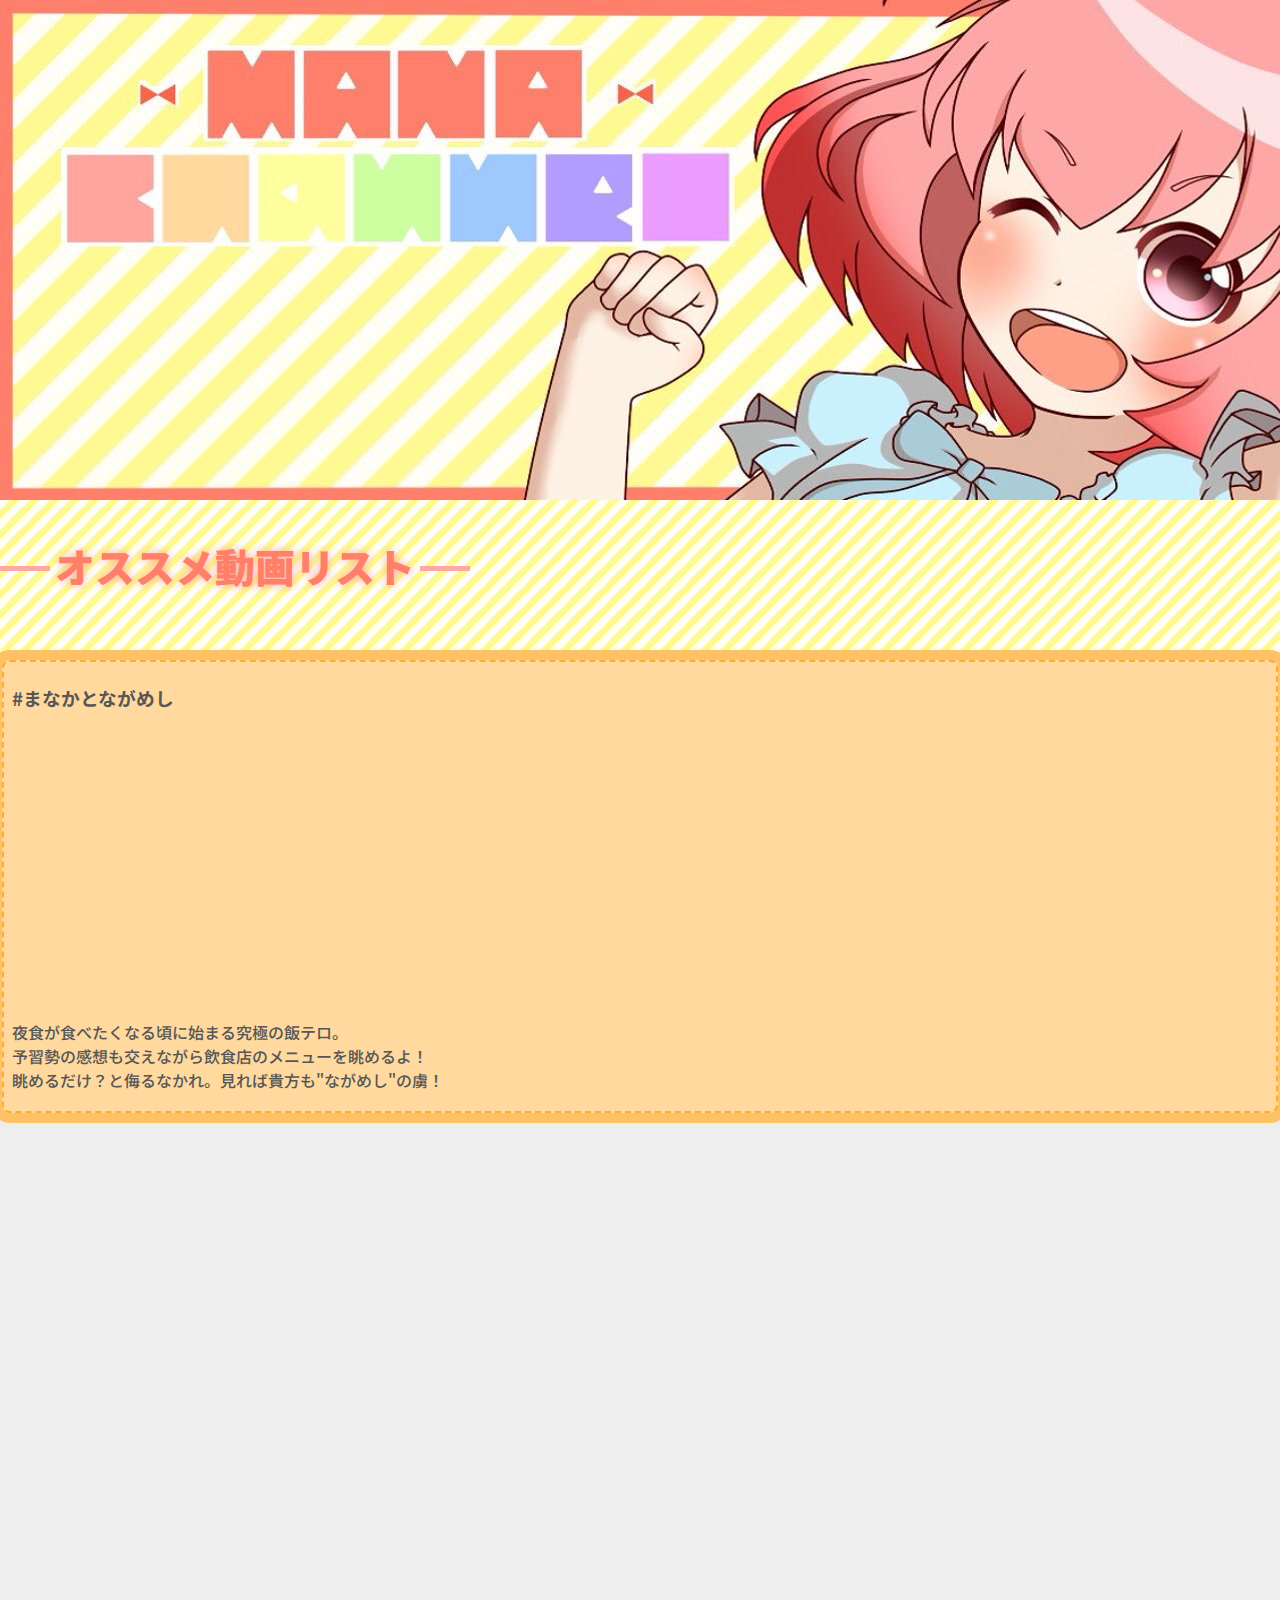
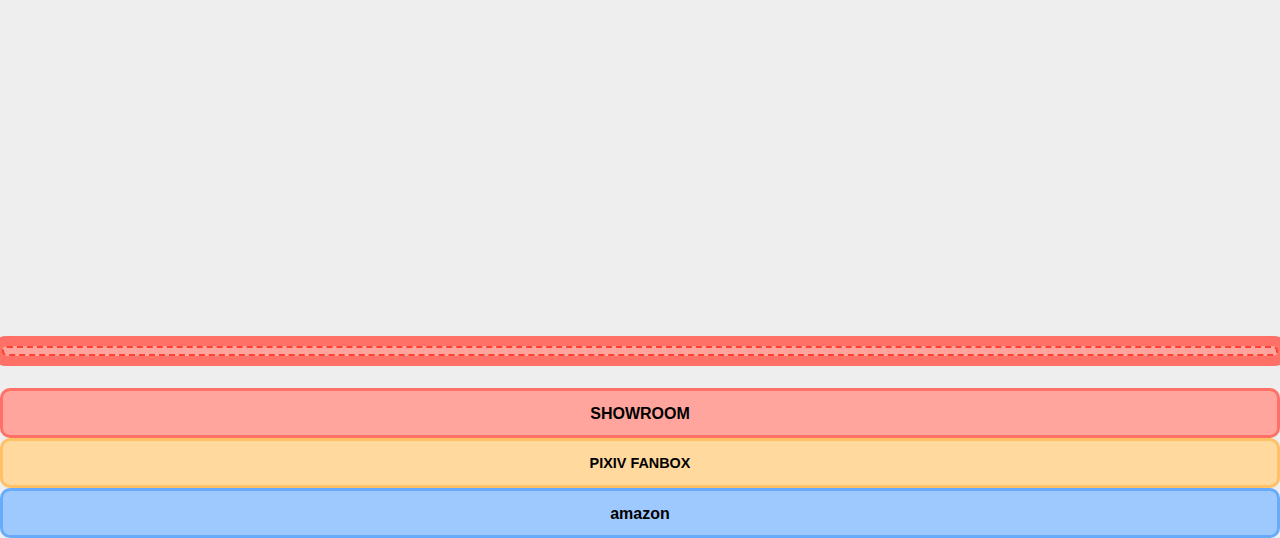
==== commit 69b8f616: "ボタン作成" ====
--- a/index.html
+++ b/index.html
@@ -7,6 +7,7 @@
     <link rel="stylesheet" href="https://stackpath.bootstrapcdn.com/bootstrap/4.1.1/css/bootstrap.min.css" integrity="sha384-WskhaSGFgHYWDcbwN70/dfYBj47jz9qbsMId/iRN3ewGhXQFZCSftd1LZCfmhktB" crossorigin="anonymous">
     <link rel="stylesheet" href="./css/loader.css" type="text/css">
     <link rel="stylesheet" href="./css/fadein.css" type="text/css">
+    <link rel="stylesheet" href="./css/button.css" type="text/css">
     <script src="https://code.jquery.com/jquery-3.3.1.slim.min.js" integrity="sha384-q8i/X+965DzO0rT7abK41JStQIAqVgRVzpbzo5smXKp4YfRvH+8abtTE1Pi6jizo" crossorigin="anonymous"></script>
     <script src="https://cdnjs.cloudflare.com/ajax/libs/popper.js/1.14.3/umd/popper.min.js" integrity="sha384-ZMP7rVo3mIykV+2+9J3UJ46jBk0WLaUAdn689aCwoqbBJiSnjAK/l8WvCWPIPm49" crossorigin="anonymous"></script>
     <script src="https://stackpath.bootstrapcdn.com/bootstrap/4.1.1/js/bootstrap.min.js" integrity="sha384-smHYKdLADwkXOn1EmN1qk/HfnUcbVRZyYmZ4qpPea6sjB/pTJ0euyQp0Mk8ck+5T" crossorigin="anonymous"></script>
@@ -148,14 +149,10 @@
         <div class="col-lg-2 mx-3 mx-lg-0" style="padding-top:85px">
           <div class="row sticky-top">
             <div class="col-12 py-3 box5 px-3" style="border-radius: 10px;"><a class="twitter-timeline" data-chrome="transparent" data-chrome="nofooter" data-chrome="noheader" data-width="1000" data-height="400" data-link-color="#E81C4F" href="https://twitter.com/manachan_momo?ref_src=twsrc%5Etfw"></a> <script async src="https://platform.twitter.com/widgets.js" charset="utf-8"></script></div>
-            <div class="col-12 py-3" style="text-align:center"><a href="#!">
-              <Need>SHOWROOM</Need><div class="c-button__blobs">
-<div></div>
-<div></div>
-<div></div>
-</div>
-</a>
-            </div>
+            <div class="col-12 py-3" style="text-align:center"><a href="https://www.showroom-live.com/manachan_momo?r=a.64b2b981" style="text-decoration:none">
+                <div class="btn_1 my-3" style="font-weight:700;">SHOWROOM</div></a><a href="https://www.pixiv.net/fanbox/creator/31691754?utm_campaign=creator_page&amp;utm_medium=share&amp;utm_source=twitter" style="text-decoration:none">
+                <div class="btn_2 my-3" style="font-weight:700; font-size:0.9em">PIXIV FANBOX</div></a><a href="https://www.amazon.co.jp/gp/aw/ls/ref=cm_sw_r_cp_ep_ws_2dawBbJ3KHP7G?ie=UTF8&amp;lid=1VWSNV5U7QGJ6&amp;ref_=cm_sw_r_cp_ep_ws_2dawBbJ3KHP7G&amp;ty=wishlist" style="text-decoration:none">
+                <div class="btn_3 my-3" style="font-weight:700">amazon</div></a></div>
           </div>
         </div>
       </div>
--- a/css/button.css
+++ b/css/button.css
@@ -0,0 +1,117 @@
+@keyframes slide {
+  from {
+    background-position: 0 0;
+  }
+
+  to {
+    background-position: -120px 60px;
+  }
+}
+
+.modal {
+  position: absolute;
+  left: 50%;
+  top: 50%;
+  transform: translate(-50%, -50%);
+  width: auto;
+  display: inline-flex;
+  flex-direction: column;
+  align-items: center;
+  padding: 1.6rem 3rem;
+  border: 3px solid black;
+  border-radius: 5px;
+  background: white;
+  box-shadow: 8px 8px 0 rgba(0, 0, 0, 0.2);
+}
+.message {
+  font-size:1.1rem;
+  margin-bottom: 1.6rem;
+  margin-top: 0;
+}
+.btn_1 {
+  color:black;
+  font-family:inherit;
+  font-size: inherit;
+  background: #FFA59D;
+  padding: 0.3rem 3.4rem;
+  border: 3px solid #FF7066;
+  border-radius: 10px;
+  margin-right: 2.6rem;
+  box-shadow: 0 0 0 #FF7066;
+  transition: all 0.2s;
+  height: 50px;
+  line-height: 35px;
+  width: 100%;
+}
+
+.btn_1:last-child {
+  margin: 0;
+}
+
+.btn_1:hover {
+  box-shadow: 0.4rem 0.4rem 0 #FF7066;
+  transform: translate(-0.4rem, -0.4rem);
+}
+
+.btn_1:active {
+  box-shadow: 0 0 0 #FF7066;
+  transform: translate(0, 0);
+}
+.btn_2 {
+  color:black;
+  font-family:inherit;
+  font-size: inherit;
+  background: #FFD99E;
+  padding: 0.3rem 3.4rem;
+  border: 3px solid #FFC166;
+  border-radius: 10px;
+  margin-right: 2.6rem;
+  box-shadow: 0 0 0 #FFC166;
+  transition: all 0.2s;
+  height: 50px;
+  line-height: 35px;
+  width: 100%;
+}
+
+.btn_2:last-child {
+  margin: 0;
+}
+
+.btn_2:hover {
+  box-shadow: 0.4rem 0.4rem 0 #FFC166;
+  transform: translate(-0.4rem, -0.4rem);
+}
+
+.btn_2:active {
+  box-shadow: 0 0 0 #FFC166;
+  transform: translate(0, 0);
+}
+.btn_3 {
+  color:black;
+  font-family:inherit;
+  font-size: inherit;
+  background: #9EC9FE;
+  padding: 0.3rem 3.4rem;
+  border: 3px solid #68ABFC;
+  border-radius: 10px;
+  margin-right: 2.6rem;
+  box-shadow: 0 0 0 #68ABFC;
+  transition: all 0.2s;
+  height: 50px;
+  line-height: 35px;
+  width: 100%;
+}
+
+.btn_3:last-child {
+  margin: 0;
+}
+
+.btn_3:hover {
+  box-shadow: 0.4rem 0.4rem 0 #68ABFC;
+  transform: translate(-0.4rem, -0.4rem);
+}
+
+.btn_3:active {
+  box-shadow: 0 0 0 #68ABFC;
+  transform: translate(0, 0);
+}
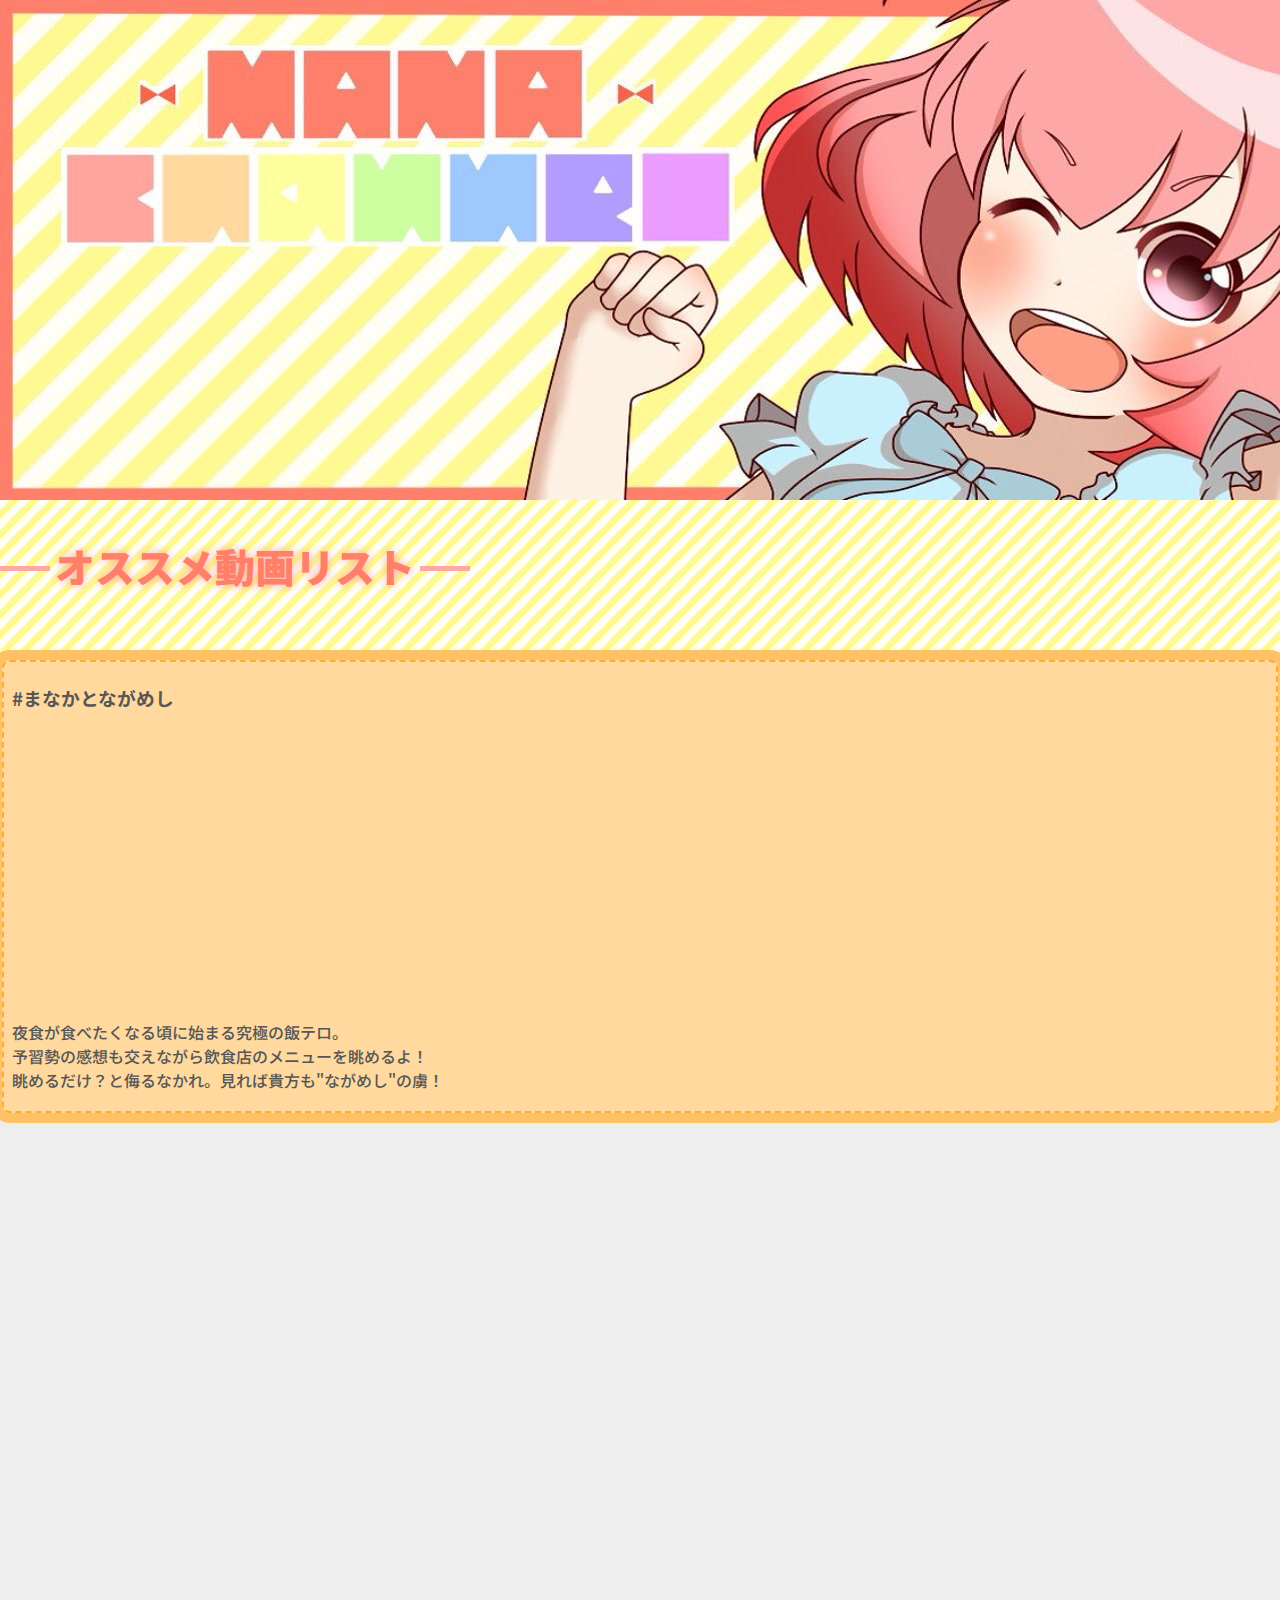
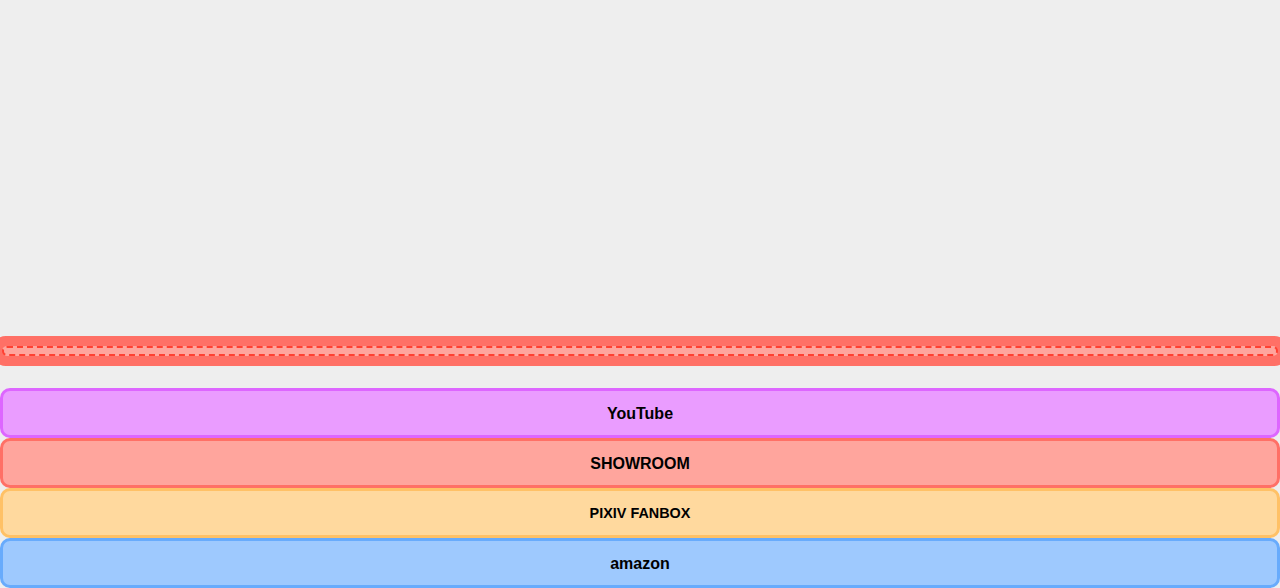
==== commit aacdf446: "Youtubeへのリンク追加 下部動画リスト更新" ====
--- a/index.html
+++ b/index.html
@@ -1,6 +1,7 @@
 <!DOCTYPE html>
 <html lang="ja">
   <head>
+    <title>桃星愛花ファンサイト</title>
     <meta charset="UTF-8">
     <meta name="viewport" content="width=device-width, initial-scale=1, shrink-to-fit=no">
     <meta name="format-detection" content="telephone=no">
@@ -58,7 +59,7 @@
                 <h3 class="first my-2" style="text-align:center">#にこにこおひさまRadio2</h3>
               </div>
               <div class="row youtbe justify-content-center mx-1">
-                <iframe class="youtuber" width="486" height="270" src="https://www.youtube.com/embed/videoseries?list=PLbAovI1GTEuFLvlPOj0V3R2zm6P5N8Zbx" frameborder="0" allow="accelerometer; autoplay; encrypted-media; gyroscope; picture-in-picture" allowfullscreen></iframe>
+                <iframe class="youtuber" width="486" height="270" src="https://www.youtube.com/embed/videoseries?list=PLbAovI1GTEuHdEEp_zRbST-CmRb-48hqy" frameborder="0" allow="accelerometer; autoplay; encrypted-media; gyroscope; picture-in-picture" allowfullscreen></iframe>
               </div>
               <div class="row my-2">
                 <p class="ml-4 bold">
@@ -126,9 +127,9 @@
             <h2>動画一覧</h2>
           </div>
           <div class="row justify-content-around">
-            <div class="col-lg-4 col-md-6 fadein" align="center"><iframe class="youtuber" width="360" height="200" data-src="https://www.youtube.com/embed/l2KaPD6oU1I" frameborder="0" allow="accelerometer; autoplay; encrypted-media; gyroscope; picture-in-picture" allowfullscreen></iframe><br>
+            <div class="col-lg-4 col-md-6 fadein" align="center"><iframe class="youtuber" width="360" height="200" data-src="https://www.youtube.com/embed/hPemQ9OxoQI" frameborder="0" allow="accelerometer; autoplay; encrypted-media; gyroscope; picture-in-picture" allowfullscreen></iframe><br>
             </div>
-            <div class="col-lg-4 col-md-6 fadein" align="center"><iframe class="youtuber" width="360" height="200" data-src="https://www.youtube.com/embed/nBfYJNR3knE" frameborder="0" allow="accelerometer; autoplay; encrypted-media; gyroscope; picture-in-picture" allowfullscreen></iframe><br>
+            <div class="col-lg-4 col-md-6 fadein" align="center"><iframe class="youtuber" width="360" height="200" data-src="https://www.youtube.com/embed/kR3mDcxlZqg" frameborder="0" allow="accelerometer; autoplay; encrypted-media; gyroscope; picture-in-picture" allowfullscreen></iframe><br>
             </div>
             <div class="col-lg-4 col-md-6 fadein" align="center"><iframe class="youtuber" width="360" height="200" data-src="https://www.youtube.com/embed/RNX91jIDheY" frameborder="0" allow="accelerometer; autoplay; encrypted-media; gyroscope; picture-in-picture" allowfullscreen></iframe><br>
             </div>
@@ -138,7 +139,7 @@
             </div>
             <div class="col-lg-4 col-md-6 fadein" align="center"><iframe class="youtuber" width="360" height="200" data-src="https://www.youtube.com/embed/OLFdnJUj9BE" frameborder="0" allow="accelerometer; autoplay; encrypted-media; gyroscope; picture-in-picture" allowfullscreen></iframe><br>
             </div>
-            <div class="col-lg-4 col-md-6 fadein" align="center"><iframe class="youtuber" width="360" height="200" data-src="https://www.youtube.com/embed/hPemQ9OxoQI" frameborder="0" allow="accelerometer; autoplay; encrypted-media; gyroscope; picture-in-picture" allowfullscreen></iframe><br>
+            <div class="col-lg-4 col-md-6 fadein" align="center"><iframe class="youtuber" width="360" height="200" data-src="https://www.youtube.com/embed/nBfYJNR3knE" frameborder="0" allow="accelerometer; autoplay; encrypted-media; gyroscope; picture-in-picture" allowfullscreen></iframe><br>
             </div>
             <div class="col-lg-4 col-md-6 fadein" align="center"><iframe class="youtuber" width="360" height="200" data-src="https://www.youtube.com/embed/DcZKCrGhzog" frameborder="0" allow="accelerometer; autoplay; encrypted-media; gyroscope; picture-in-picture" allowfullscreen></iframe><br>
             </div>
@@ -149,7 +150,8 @@
         <div class="col-lg-2 mx-3 mx-lg-0" style="padding-top:85px">
           <div class="row sticky-top">
             <div class="col-12 py-3 box5 px-3" style="border-radius: 10px;"><a class="twitter-timeline" data-chrome="transparent" data-chrome="nofooter" data-chrome="noheader" data-width="1000" data-height="400" data-link-color="#E81C4F" href="https://twitter.com/manachan_momo?ref_src=twsrc%5Etfw"></a> <script async src="https://platform.twitter.com/widgets.js" charset="utf-8"></script></div>
-            <div class="col-12 py-3" style="text-align:center"><a href="https://www.showroom-live.com/manachan_momo?r=a.64b2b981" style="text-decoration:none">
+            <div class="col-12 py-3" style="text-align:center"><a href="https://www.amazon.co.jp/gp/aw/ls/ref=cm_sw_r_cp_ep_ws_2dawBbJ3KHP7G?ie=UTF8&amp;lid=1VWSNV5U7QGJ6&amp;ref_=cm_sw_r_cp_ep_ws_2dawBbJ3KHP7G&amp;ty=wishlist" style="text-decoration:none">
+                <div class="btn_4 my-3" style="font-weight:700">YouTube</div></a><a href="https://www.showroom-live.com/manachan_momo?r=a.64b2b981" style="text-decoration:none">
                 <div class="btn_1 my-3" style="font-weight:700;">SHOWROOM</div></a><a href="https://www.pixiv.net/fanbox/creator/31691754?utm_campaign=creator_page&amp;utm_medium=share&amp;utm_source=twitter" style="text-decoration:none">
                 <div class="btn_2 my-3" style="font-weight:700; font-size:0.9em">PIXIV FANBOX</div></a><a href="https://www.amazon.co.jp/gp/aw/ls/ref=cm_sw_r_cp_ep_ws_2dawBbJ3KHP7G?ie=UTF8&amp;lid=1VWSNV5U7QGJ6&amp;ref_=cm_sw_r_cp_ep_ws_2dawBbJ3KHP7G&amp;ty=wishlist" style="text-decoration:none">
                 <div class="btn_3 my-3" style="font-weight:700">amazon</div></a></div>
--- a/css/button.css
+++ b/css/button.css
@@ -115,3 +115,32 @@
   box-shadow: 0 0 0 #68ABFC;
   transform: translate(0, 0);
 }
+.btn_4 {
+  color:black;
+  font-family:inherit;
+  font-size: inherit;
+  background: #EA9CFF;
+  padding: 0.3rem 3.4rem;
+  border: 3px solid #DD66FF;
+  border-radius: 10px;
+  margin-right: 2.6rem;
+  box-shadow: 0 0 0 #DD66FF;
+  transition: all 0.2s;
+  height: 50px;
+  line-height: 35px;
+  width: 100%;
+}
+
+.btn_4:last-child {
+  margin: 0;
+}
+
+.btn_4:hover {
+  box-shadow: 0.4rem 0.4rem 0 #DD66FF;
+  transform: translate(-0.4rem, -0.4rem);
+}
+
+.btn_4:active {
+  box-shadow: 0 0 0 #DD66FF;
+  transform: translate(0, 0);
+}
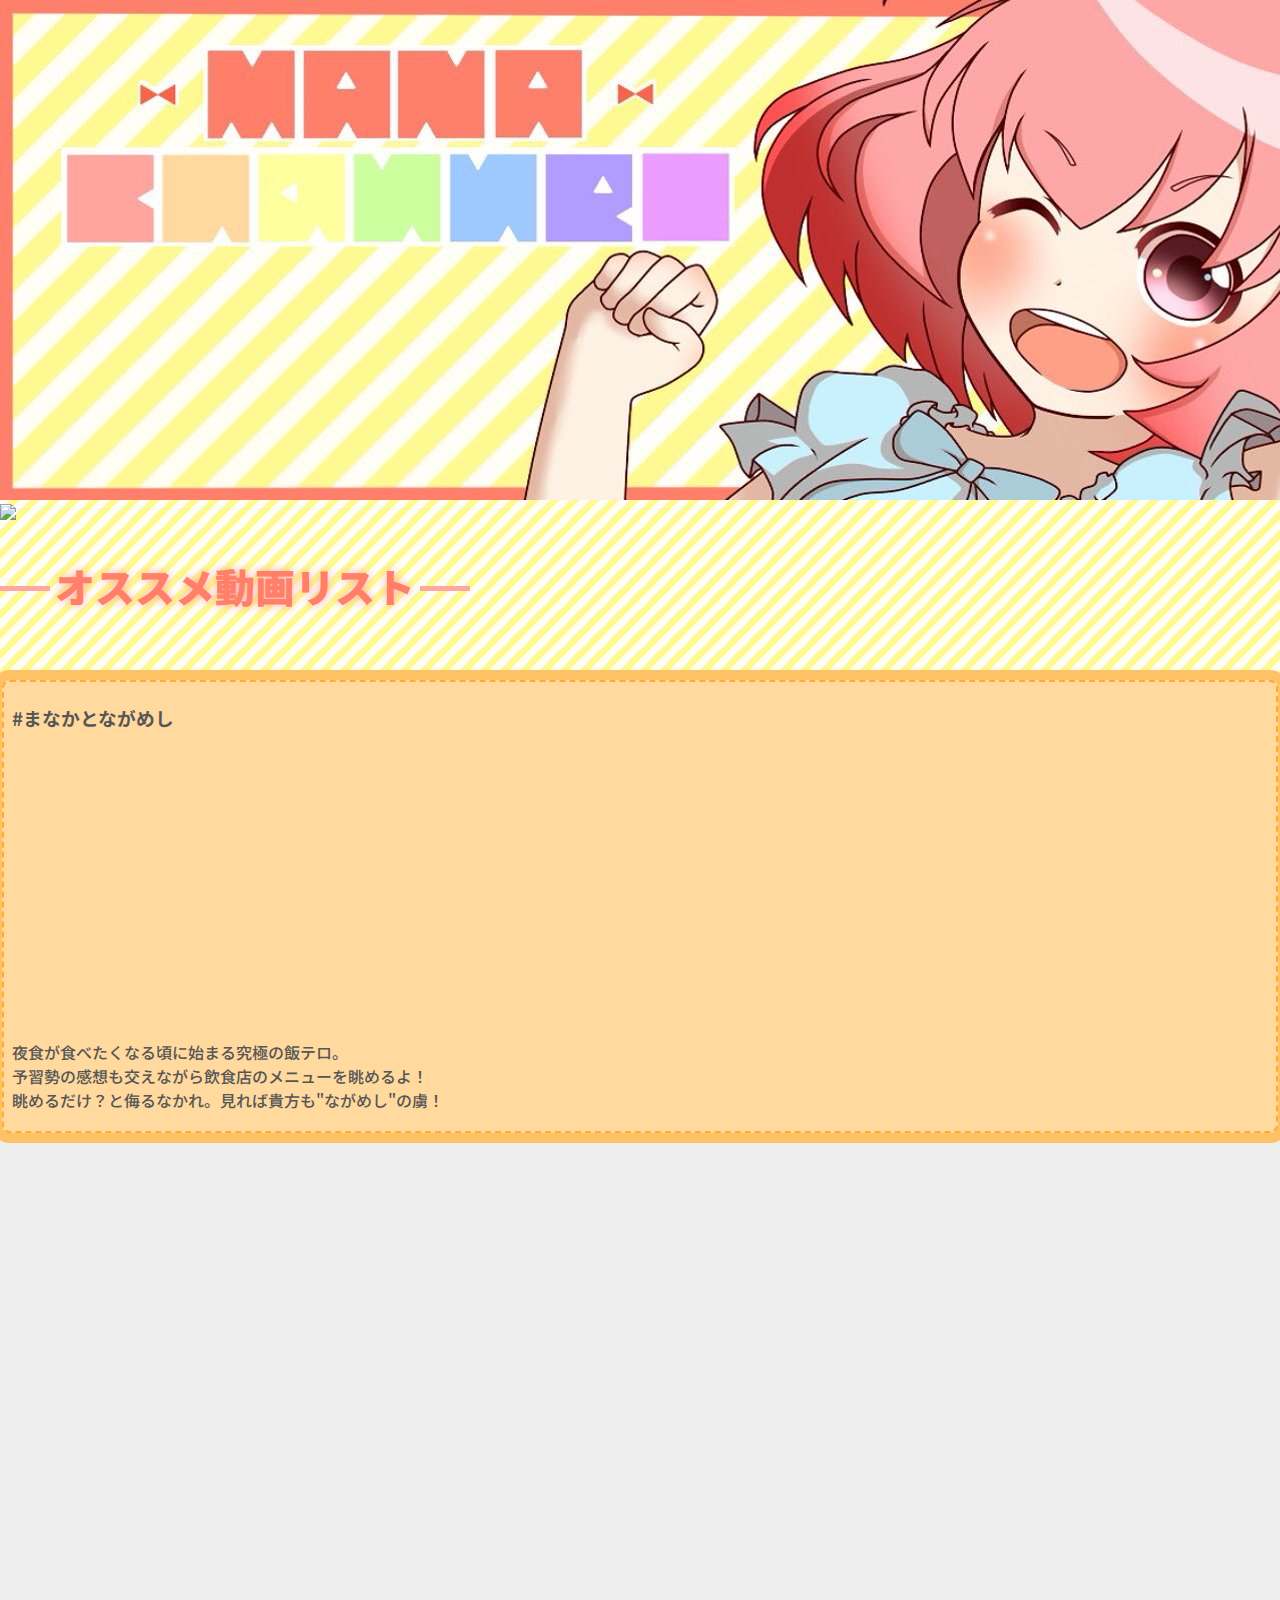
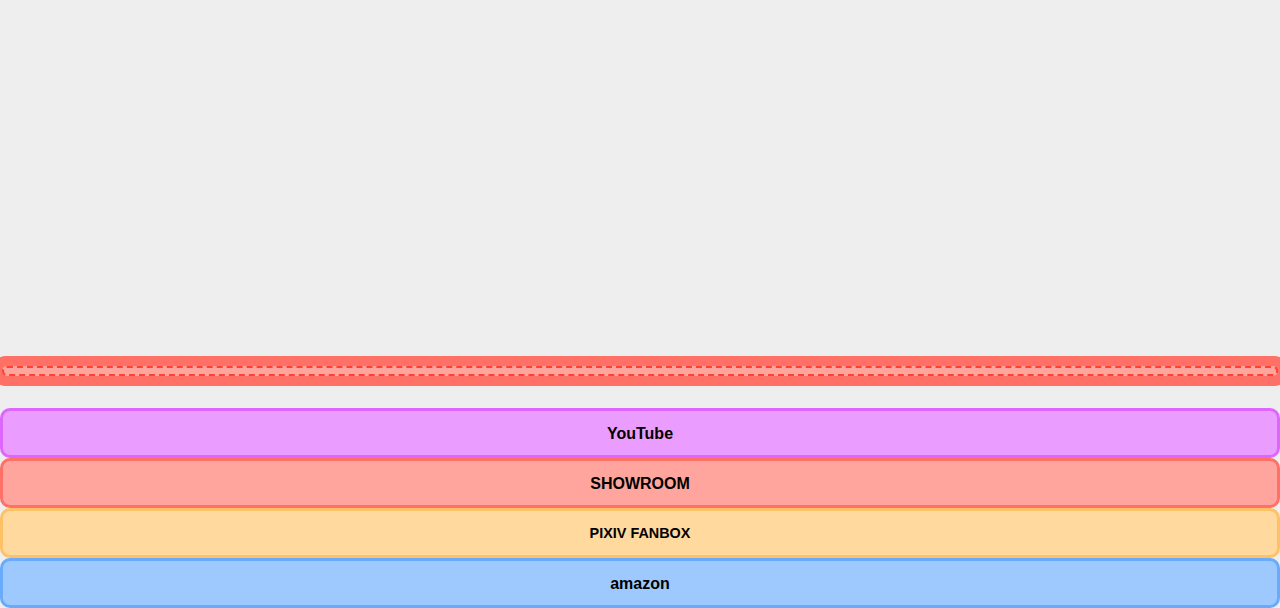
==== commit 1a68691a: "html更新" ====
--- a/index.html
+++ b/index.html
@@ -17,9 +17,9 @@
     <link rel="stylesheet" href="https://use.fontawesome.com/releases/v5.10.2/css/all.css" integrity="sha384-rtJEYb85SiYWgfpCr0jn174XgJTn4rptSOQsMroFBPQSGLdOC5IbubP6lJ35qoM9" crossorigin="anonymous">
   </head>
   <body>
-    <div class="container-fluid"><img class="img-fluid fadein" src="./img/header.jpg">
+    <div class="container-fluid"><a href="./index.html"><img class="img-fluid fadein" src="./img/header.jpg"></a>
       <div class="row">
-        <div class="col-lg-10 pr-lg-5 justify-content-center">
+        <div class="col-lg-10 pr-lg-5 justify-content-center mt-4"><a href="./dictionary.html"><img class="img-fluid fadein d-block mx-auto" src="./img/banner.png"></a>
           <div class="row py-3 justify-content-center text-center fadein">
             <h2>オススメ動画リスト</h2>
           </div>
@@ -150,7 +150,7 @@
         <div class="col-lg-2 mx-3 mx-lg-0" style="padding-top:85px">
           <div class="row sticky-top">
             <div class="col-12 py-3 box5 px-3" style="border-radius: 10px;"><a class="twitter-timeline" data-chrome="transparent" data-chrome="nofooter" data-chrome="noheader" data-width="1000" data-height="400" data-link-color="#E81C4F" href="https://twitter.com/manachan_momo?ref_src=twsrc%5Etfw"></a> <script async src="https://platform.twitter.com/widgets.js" charset="utf-8"></script></div>
-            <div class="col-12 py-3" style="text-align:center"><a href="https://www.amazon.co.jp/gp/aw/ls/ref=cm_sw_r_cp_ep_ws_2dawBbJ3KHP7G?ie=UTF8&amp;lid=1VWSNV5U7QGJ6&amp;ref_=cm_sw_r_cp_ep_ws_2dawBbJ3KHP7G&amp;ty=wishlist" style="text-decoration:none">
+            <div class="col-12 py-3" style="text-align:center"><a href="https://www.youtube.com/channel/UCDRg709kaDCG7fp3hV11kxA" style="text-decoration:none">
                 <div class="btn_4 my-3" style="font-weight:700">YouTube</div></a><a href="https://www.showroom-live.com/manachan_momo?r=a.64b2b981" style="text-decoration:none">
                 <div class="btn_1 my-3" style="font-weight:700;">SHOWROOM</div></a><a href="https://www.pixiv.net/fanbox/creator/31691754?utm_campaign=creator_page&amp;utm_medium=share&amp;utm_source=twitter" style="text-decoration:none">
                 <div class="btn_2 my-3" style="font-weight:700; font-size:0.9em">PIXIV FANBOX</div></a><a href="https://www.amazon.co.jp/gp/aw/ls/ref=cm_sw_r_cp_ep_ws_2dawBbJ3KHP7G?ie=UTF8&amp;lid=1VWSNV5U7QGJ6&amp;ref_=cm_sw_r_cp_ep_ws_2dawBbJ3KHP7G&amp;ty=wishlist" style="text-decoration:none">
--- a/css/loader.css
+++ b/css/loader.css
@@ -125,96 +125,24 @@
   text-align: center;
 }
 #profile-desc {
-  font-size: 1.5em;
-  font-weight: 900;
+  font-size: 0.1em;
+  font-weight: 700;
 }
 .footer {
   background: #fda7a6;
   margin: auto;
 }
+a:link,
+a:hover,
+a:visited,
+a:active {
+  color: #000;
+}
 .Noto {
   font-family: 'Noto Sans JP', sans-serif;
 }
-a {
-  text-decoration: none;
-}
-.pen-info {
-  color: #d4d3d4;
-  font-size: 80%;
-  text-transform: uppercase;
-}
-.c-button {
-  color: #000;
-  font-weight: 700;
-  font-size: 1em;
-  text-decoration: none;
-  padding: 0.7em 1.8em;
-  cursor: pointer;
-  display: inline-block;
-  vertical-align: middle;
-  border-radius: 10px;
-}
-.c-button--gooey {
-  color: #06c8d9;
-  font-size: 1.3em;
-  text-transform: uppercase;
-  letter-spacing: 2px;
-  border: 4px solid #06c8d9;
-  border-radius: 0;
-  padding: 1.2em 3.4em;
-  position: relative;
-  -webkit-transition: all 700ms ease;
-  -o-transition: all 700ms ease;
-  transition: all 700ms ease;
-  border-radius: 10px;
-  height: 100px;
-}
-.c-button--gooey .c-button__blobs {
-  height: 100%;
-  -webkit-filter: url("#goo");
-  filter: url("#goo");
-  overflow: hidden;
-  position: absolute;
-  top: 0;
-  left: 0;
-  bottom: -3px;
-  right: -1px;
-  z-index: -1;
-  border-radius: 10px;
-}
-.c-button--gooey .c-button__blobs div {
-  background-color: #06c8d9;
-  width: 34%;
-  height: 100%;
-  border-radius: 100%;
-  position: absolute;
-  -webkit-transform: scale(1.4) translateY(125%) translateZ(0);
-  transform: scale(1.4) translateY(125%) translateZ(0);
-  -webkit-transition: all 700ms ease;
-  -o-transition: all 700ms ease;
-  transition: all 700ms ease;
-}
-.c-button--gooey .c-button__blobs div:nth-child(1) {
-  left: -5%;
-}
-.c-button--gooey .c-button__blobs div:nth-child(2) {
-  left: 30%;
-  -webkit-transition-delay: 60ms;
-  -o-transition-delay: 60ms;
-  transition-delay: 60ms;
-}
-.c-button--gooey .c-button__blobs div:nth-child(3) {
-  left: 66%;
-  -webkit-transition-delay: 25ms;
-  -o-transition-delay: 25ms;
-  transition-delay: 25ms;
-}
-.c-button--gooey:hover {
-  color: #fff;
-}
-.c-button--gooey:hover .c-button__blobs div {
-  -webkit-transform: scale(1.4) translateY(0) translateZ(0);
-  transform: scale(1.4) translateY(0) translateZ(0);
+.SM {
+  font-family: 'Sawarabi Mincho', sans-serif;
 }
 * {
   -webkit-box-sizing: border-box;
